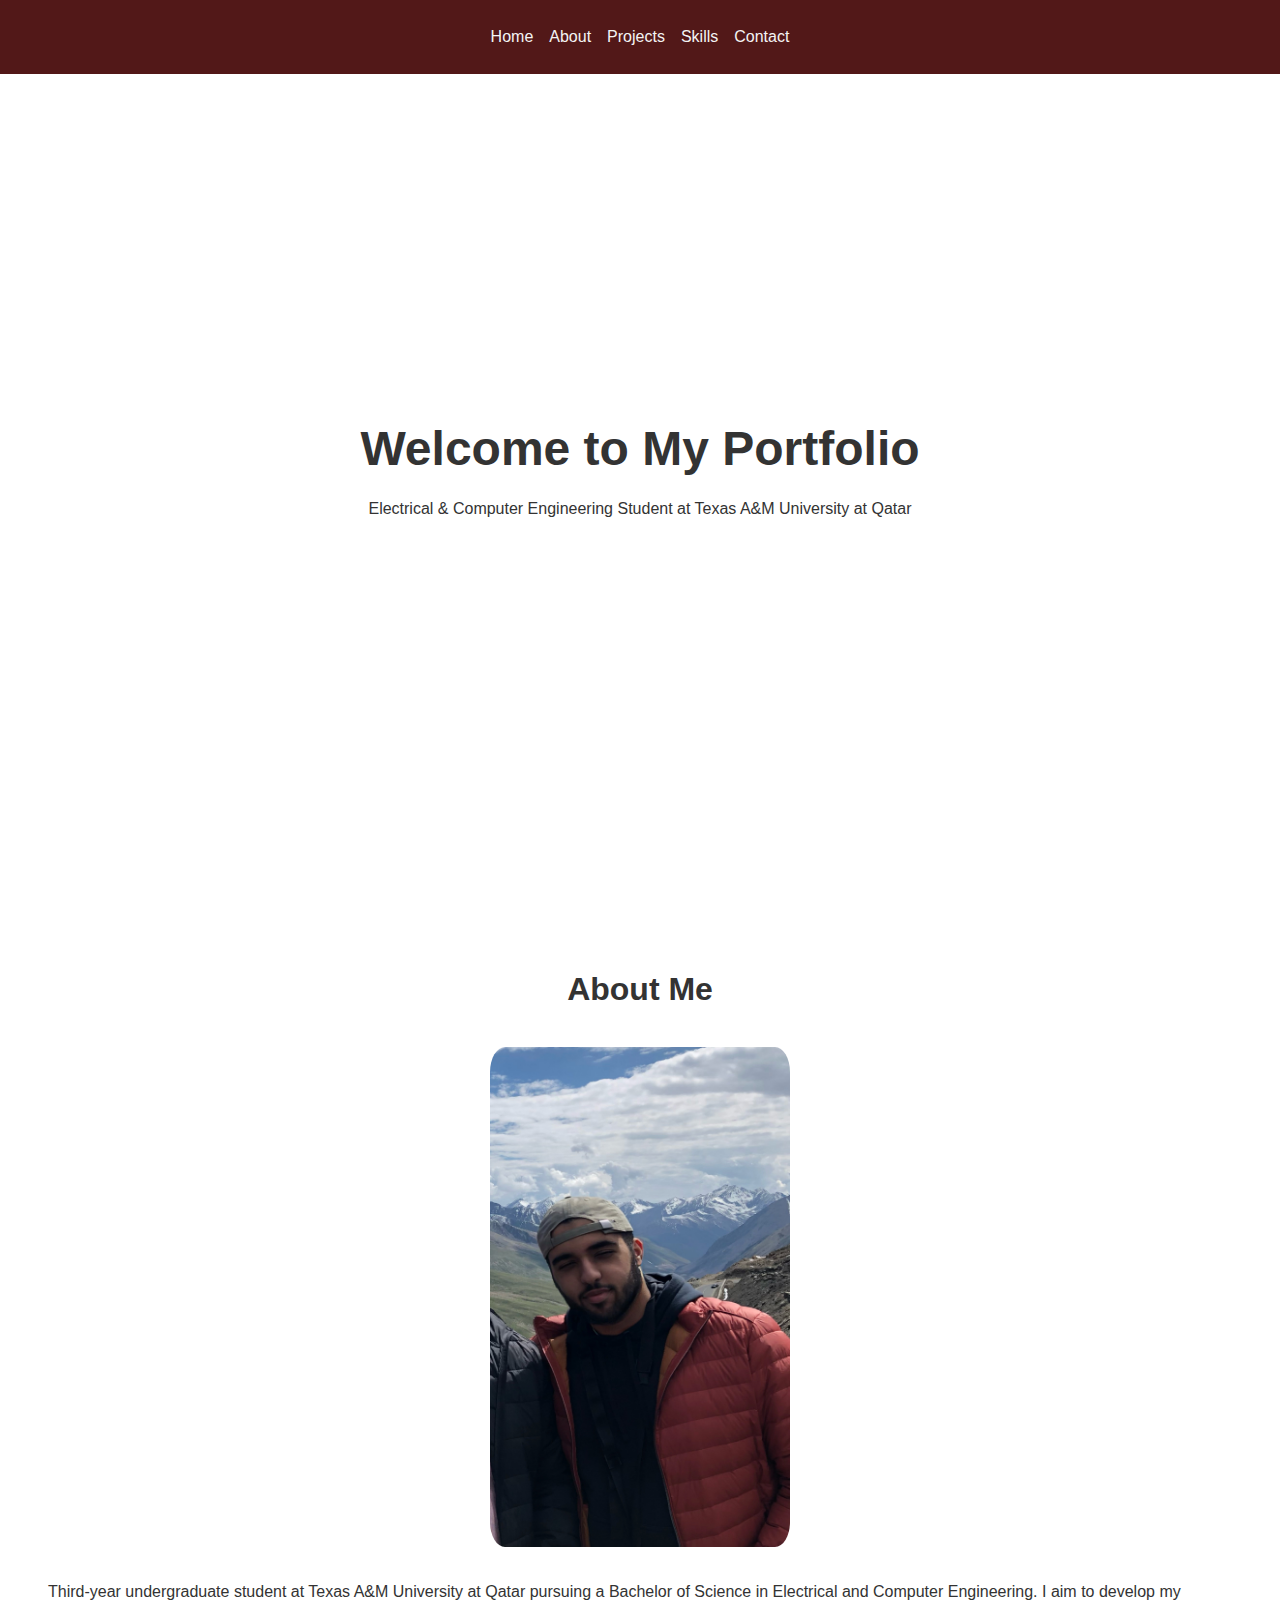
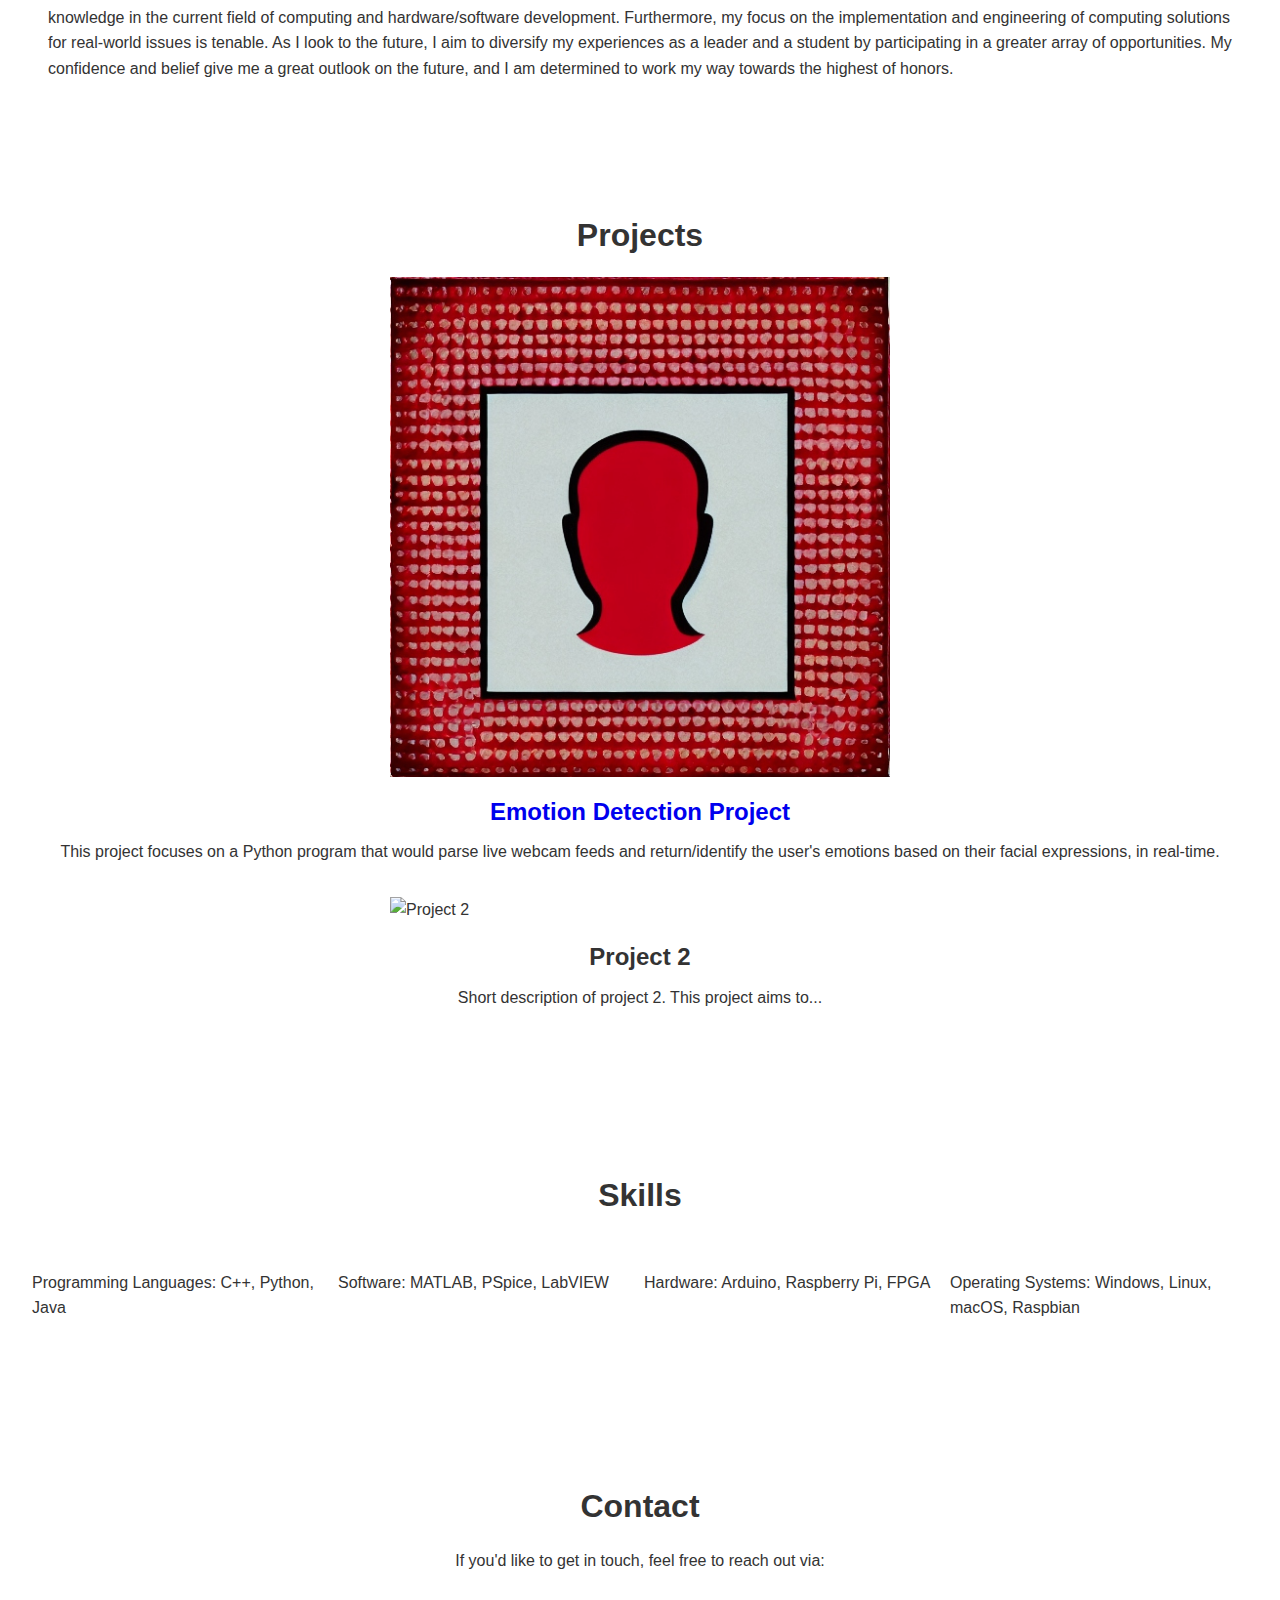
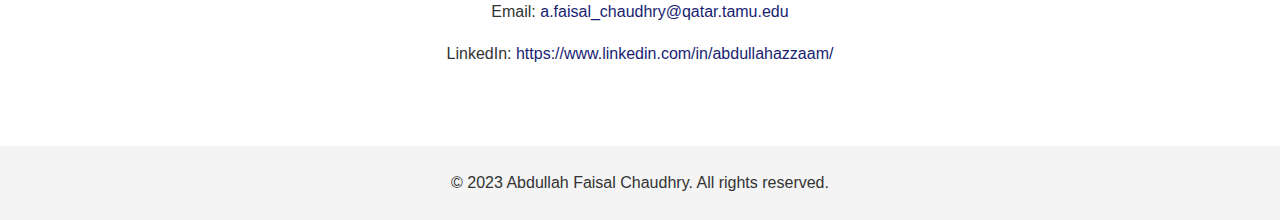
==== index.html @ 2be6756e "Update index.html" ====
<!DOCTYPE html>
<html lang="en">

<head>
    <meta charset="UTF-8">
    <meta name="viewport" content="width=device-width, initial-scale=1.0">
    <title>Personal Portfolio - Electrical & Computer Engineering Student</title>
    <link rel="stylesheet" href="styles.css">
</head>

<body>
    <header>
        <nav>
            <ul>
                <li><a href="#home">Home</a></li>
                <li><a href="#about">About</a></li>
                <li><a href="#projects">Projects</a></li>
                <li><a href="#skills">Skills</a></li>
                <li><a href="#contact">Contact</a></li>
            </ul>
        </nav>
    </header>

    <section id="home">
        <div class="home-text-wrapper">
            <h1>Welcome to My Portfolio</h1>
            <p>Electrical & Computer Engineering Student at Texas A&M University at Qatar</p>
        </div>
    </section>


    <section id="about">
        <h2>About Me</h2>
        <img src="aboutme.jpg" alt="Profile-Pic" class="profile-photo">
        <p>Third-year undergraduate student at Texas A&M University at Qatar pursuing a Bachelor of Science in Electrical and Computer Engineering. I aim to develop my knowledge in the current field of computing and hardware/software development. Furthermore, my focus on the implementation and engineering of computing solutions for real-world issues is tenable. As I look to the future, I aim to diversify my experiences as a leader and a student by participating in a greater array of opportunities. My confidence and belief give me a great outlook on the future, and I am determined to work my way towards the highest of honors.</p>
    </section>

    <section id="projects">
        <h2>Projects</h2>
        <div class="project">
            <img src="emotion_detect.jpg" alt="Project 1">
            <h3><a href="/projects/emotion-detection">Emotion Detection Project</a></h3>
            <p>This project focuses on a Python program that would parse live webcam feeds and return/identify the user's emotions based on their facial expressions, in real-time.</p>
        </div>
        <div class="project">
            <img src="project2.jpg" alt="Project 2">
            <h3>Project 2</h3>
            <p>Short description of project 2. This project aims to...</p>
        </div>
        <!-- Add more projects as needed -->
    </section>

    <section id="skills">
        <h2>Skills</h2>
        <ul>
            <li>Programming Languages: C++, Python, Java</li>
            <li>Software: MATLAB, PSpice, LabVIEW</li>
            <li>Hardware: Arduino, Raspberry Pi, FPGA</li>
            <li>Operating Systems: Windows, Linux, macOS, Raspbian</li>
            <!-- Add more skills as needed -->
        </ul>
    </section>

    <section id="contact">
        <h2>Contact</h2>
        <p>If you'd like to get in touch, feel free to reach out via:</p>
        <p><br></p>
        <ul>
            <li>Email: <a href="mailto:a.faisal_chaudhry@qatar.tamu.edu">a.faisal_chaudhry@qatar.tamu.edu</a></li>
            <li>LinkedIn: <a href="https://www.linkedin.com/in/abdullahazzaam/" target="_blank">https://www.linkedin.com/in/abdullahazzaam/</a></li>
            <!--<li>GitHub: <a href="https://github.com/your-github/" target="_blank">your-github</a></li>-->
        </ul>
    </section>

    <footer>
        <p>&copy; 2023 Abdullah Faisal Chaudhry. All rights reserved.</p>
    </footer>
</body>

</html>
---- styles.css ----
/* General styles */
* {
    margin: 0;
    padding: 0;
    box-sizing: border-box;
}

body {
    font-family: Arial, sans-serif;
    line-height: 1.6;
    color: #333;
}

a {
    text-decoration: none;
}

ul {
    list-style: none;
}

img {
    width: 100%;
    height: auto;
}

/* Header */
header {
    background-color: #521818;
    padding: 1.5rem 0;
    position: fixed;
    top: 0;
    left: 0;
    width: 100%;
    z-index: 1000;
}

nav ul {
    display: flex;
    justify-content: center;
}

nav ul li {
    margin-right: 1rem;
}

nav ul li:last-child {
    margin-right: 0;
}

nav ul li a:hover {
    color: #555;
    transition: color 0.3s;
}

nav ul li a {
    color: #f4f4f4;
}

/* Sections */
section {
    padding: 4rem 0;
}

section h2 {
    font-size: 2rem;
    margin-bottom: 1rem;
    text-align: center;
}

/* Home */
#home {
    min-height: 100vh;
    display: flex;
    flex-direction: column;
    justify-content: center;
    align-items: center;
    text-align: center;
    padding-top: 6rem;
    background-image: url('home_bground.jpg');
    background-size: cover;
    background-position: center;
    background-repeat: no-repeat;
}

#home h1 {
    font-size: 3rem;
    margin-bottom: 0.5rem;
}

.home-text-wrapper {
    background-color: rgba(255, 255, 255, 0.9); /* White background with 80% opacity */
    display: inline-block;
    padding: 5rem; /* Adjust the padding as needed */
    border-radius: 5px; /* Rounded corners */
}

/* About */
#about .profile-photo {
    max-width: 300px;
    height: 500px;
    margin: 2rem auto;
    display: block;
    border-radius: 5%;
}

#about {
  text-align: left;
  padding-left: 3rem;
  padding-right: 3rem;
}

/* Projects */
.project {
    display: flex;
    flex-direction: column;
    align-items: center;
    margin-bottom: 2rem;
}

.project img {
    max-width: 500px;
    margin-bottom: 1rem;
}

.project h3 {
    font-size: 1.5rem;
    margin-bottom: 0.5rem;
}

/* Skills */
#skills ul {
    display: grid;
    grid-template-columns: repeat(auto-fit, minmax(200px, 1fr));
    grid-gap: 0.5rem;
    padding: 2rem;
}

/* Contact */
#contact ul {
    display: flex;
    flex-direction: column;
    align-items: center;
}

#contact li {
    margin-bottom: 1rem;
}

#contact a {
    text-decoration: none;
    color: #191e73;
}

#contact p {
    text-align: center;
}

/* Footer */
footer {
    background-color: #f4f4f4;
    padding: 1.5rem 0;
    text-align: center;
}
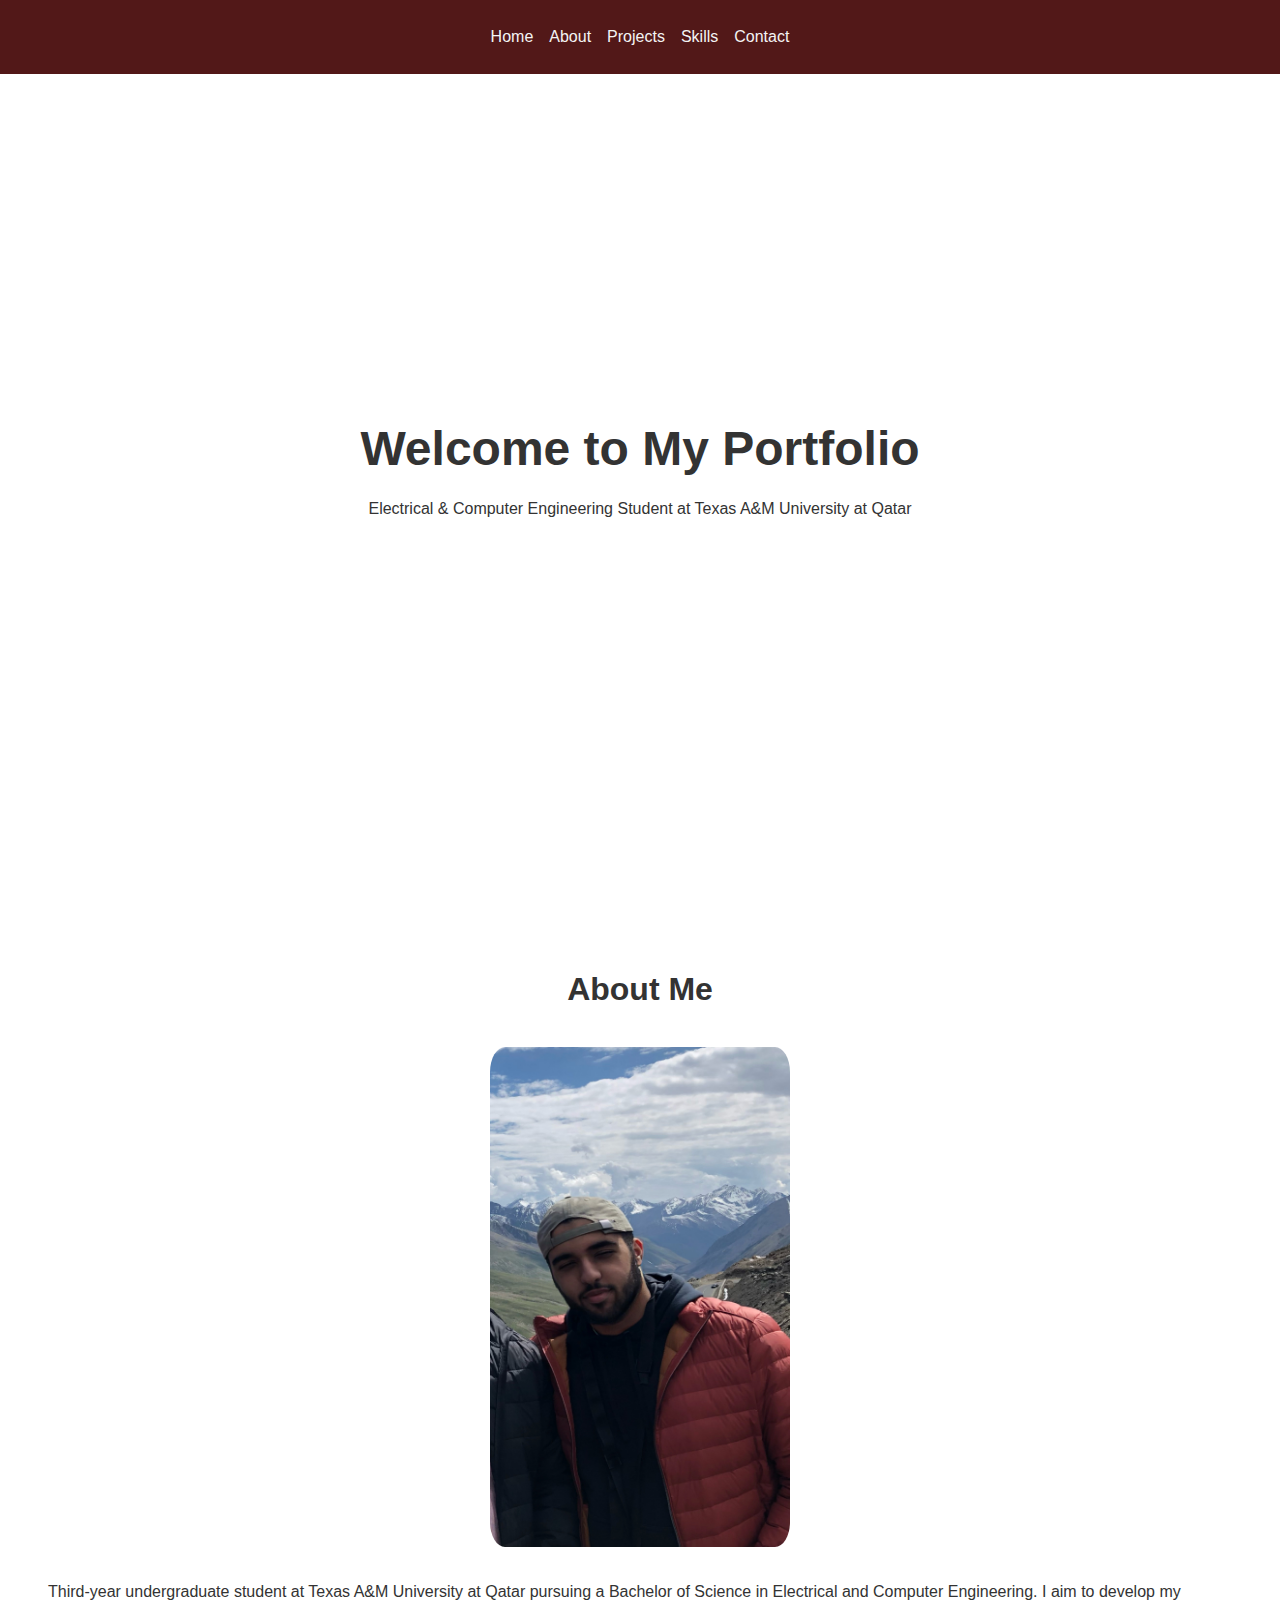
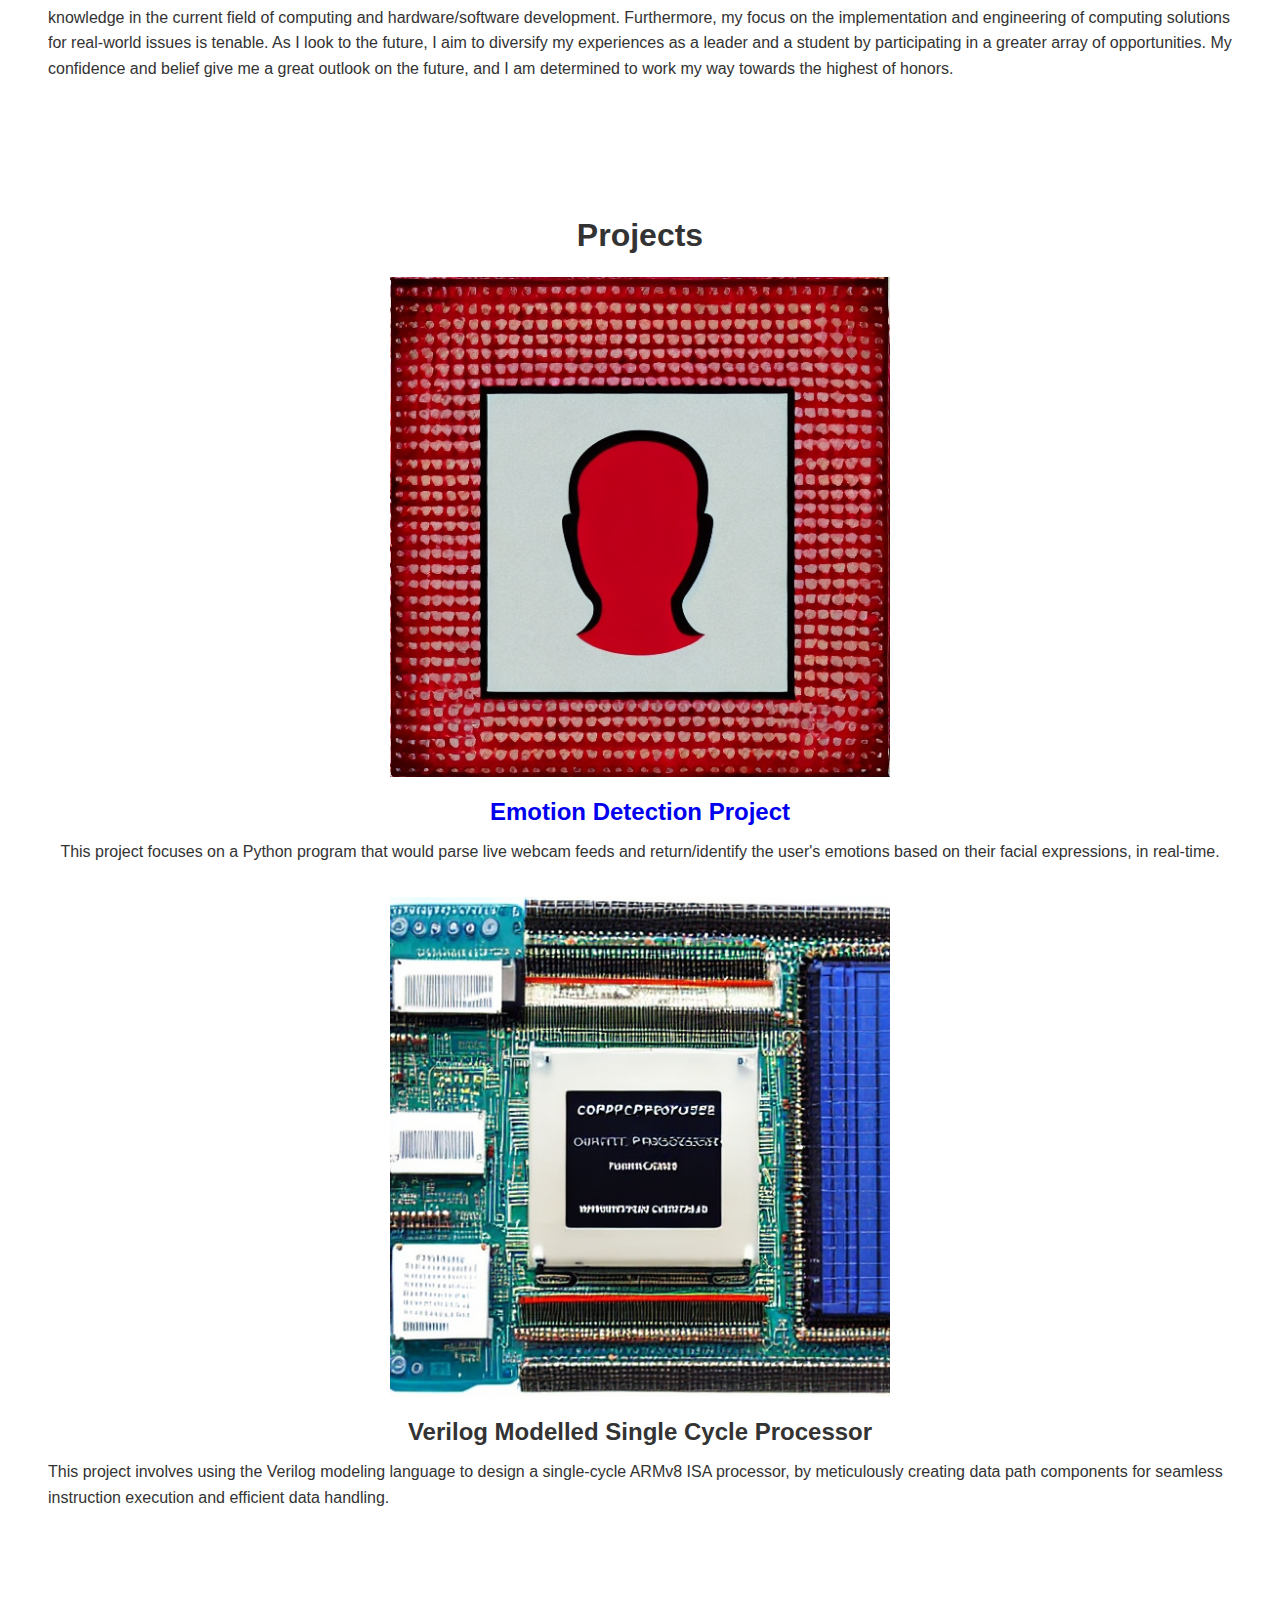
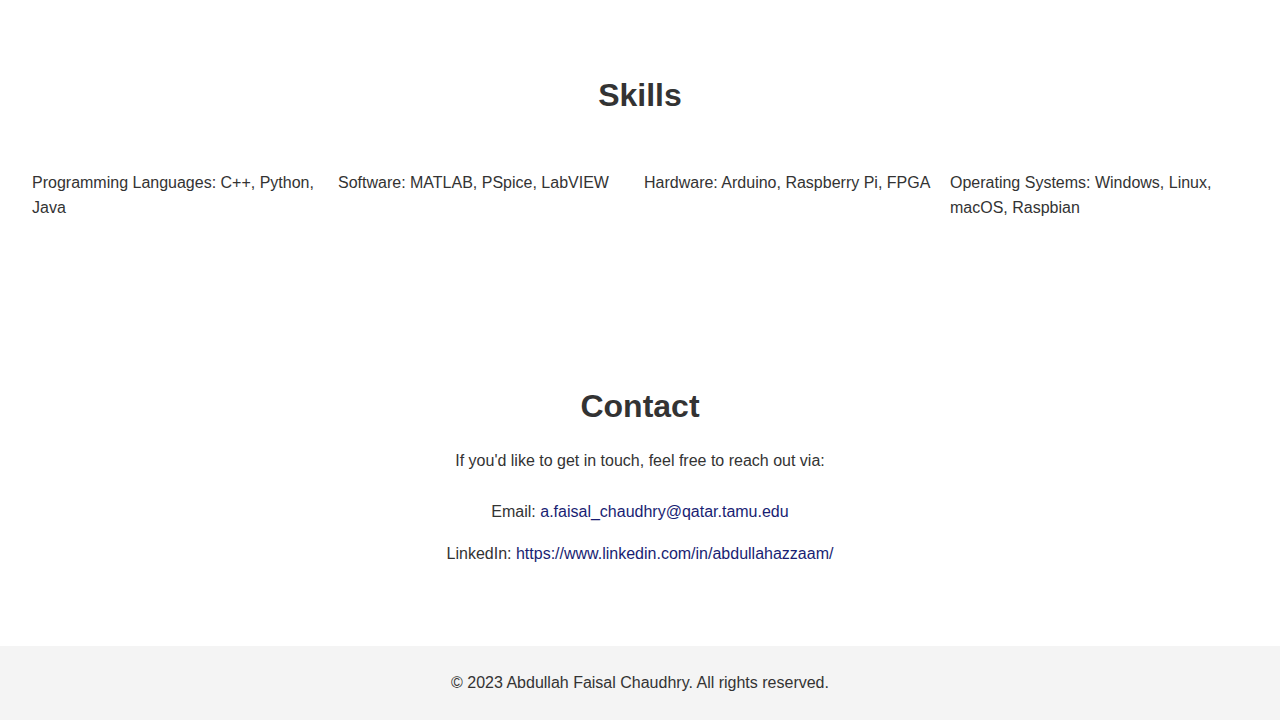
==== commit 92bc7c6f: "new proj" ====
--- a/index.html
+++ b/index.html
@@ -43,9 +43,9 @@
             <p>This project focuses on a Python program that would parse live webcam feeds and return/identify the user's emotions based on their facial expressions, in real-time.</p>
         </div>
         <div class="project">
-            <img src="project2.jpg" alt="Project 2">
-            <h3>Project 2</h3>
-            <p>Short description of project 2. This project aims to...</p>
+            <img src="single-cycle.jpg" alt="Project 2">
+            <h3>Verilog Modelled Single Cycle Processor</h3>
+            <p>This project involves using the Verilog modeling language to design a single-cycle ARMv8 ISA processor, by meticulously creating data path components for seamless instruction execution and efficient data handling.</p>
         </div>
         <!-- Add more projects as needed -->
     </section>
--- a/styles.css
+++ b/styles.css
@@ -128,6 +128,11 @@
     margin-bottom: 0.5rem;
 }
 
+.project p {
+    padding-left: 3rem;
+    padding-right: 3rem;
+}
+
 /* Skills */
 #skills ul {
     display: grid;
@@ -145,6 +150,8 @@
 
 #contact li {
     margin-bottom: 1rem;
+    padding-left: 3rem;
+    padding-right: 3rem;
 }
 
 #contact a {
@@ -154,6 +161,8 @@
 
 #contact p {
     text-align: center;
+    padding-left: 3rem;
+    padding-right: 3rem;
 }
 
 /* Footer */
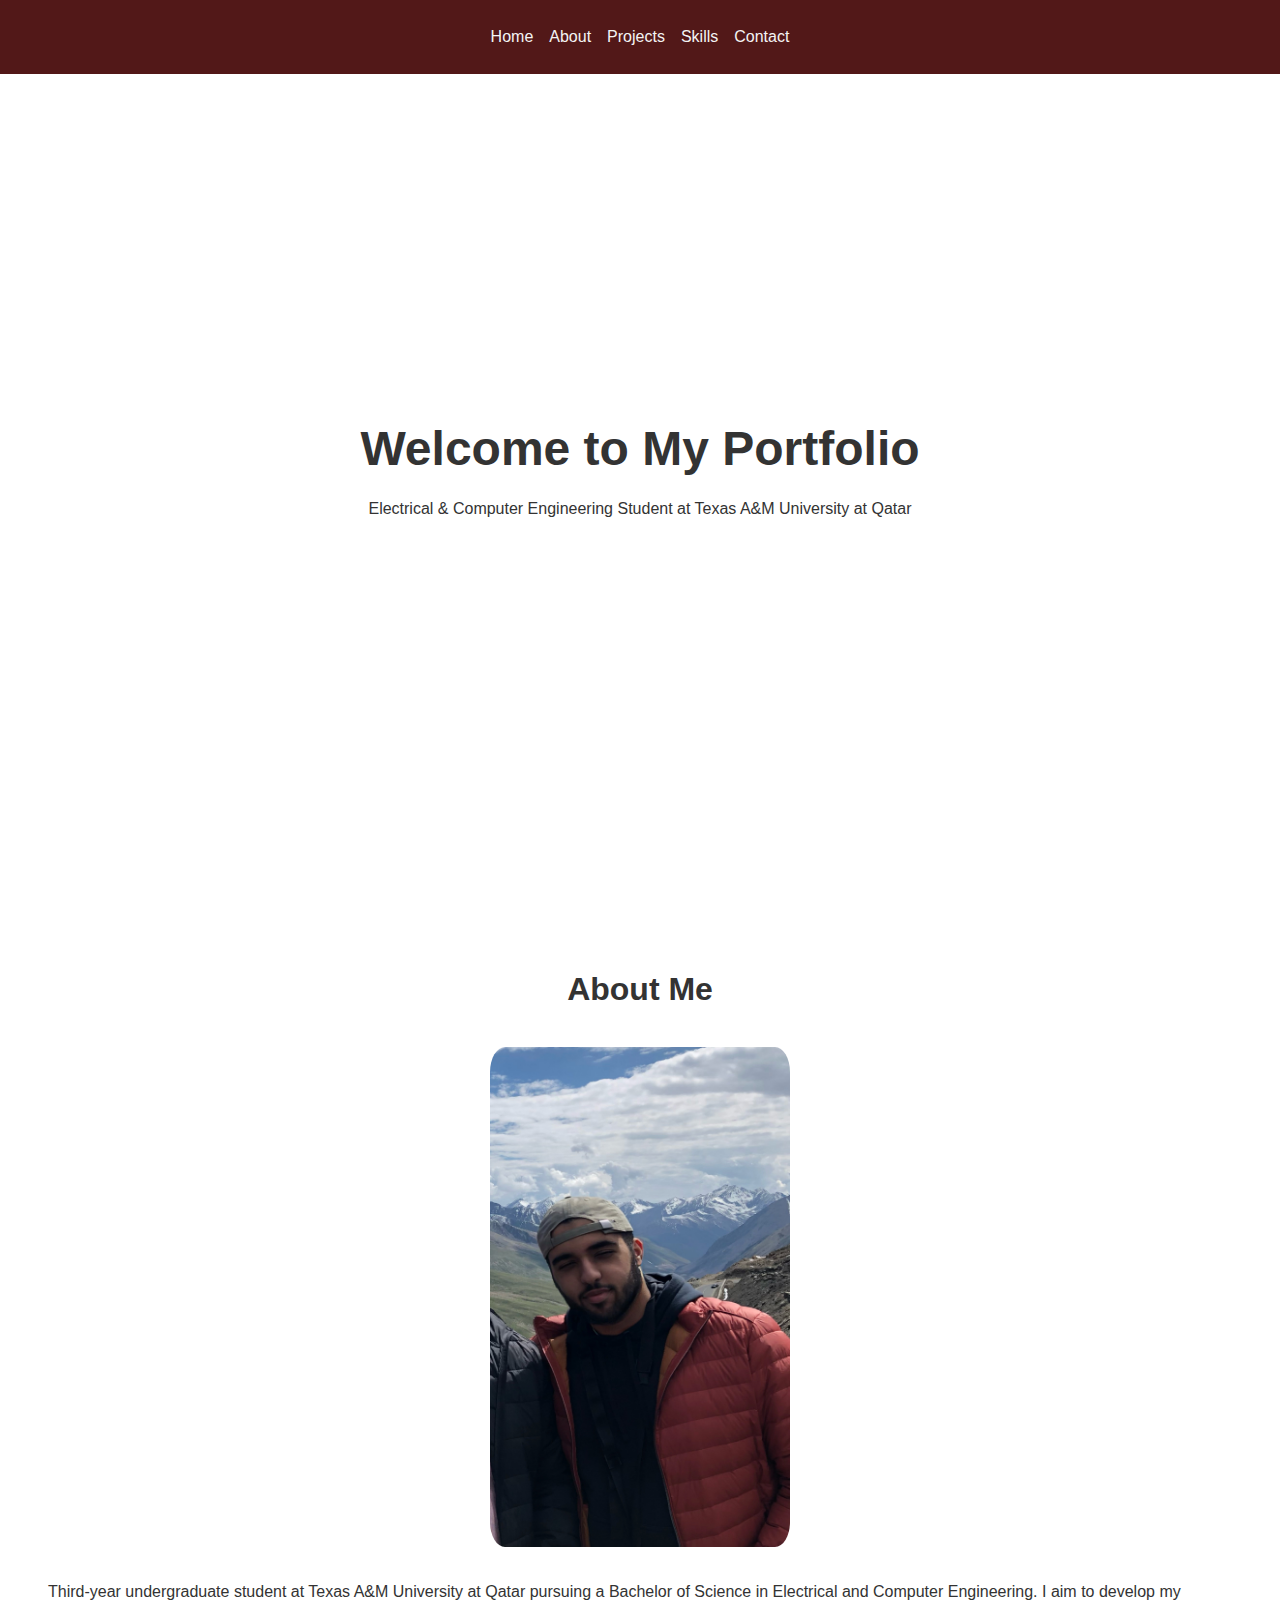
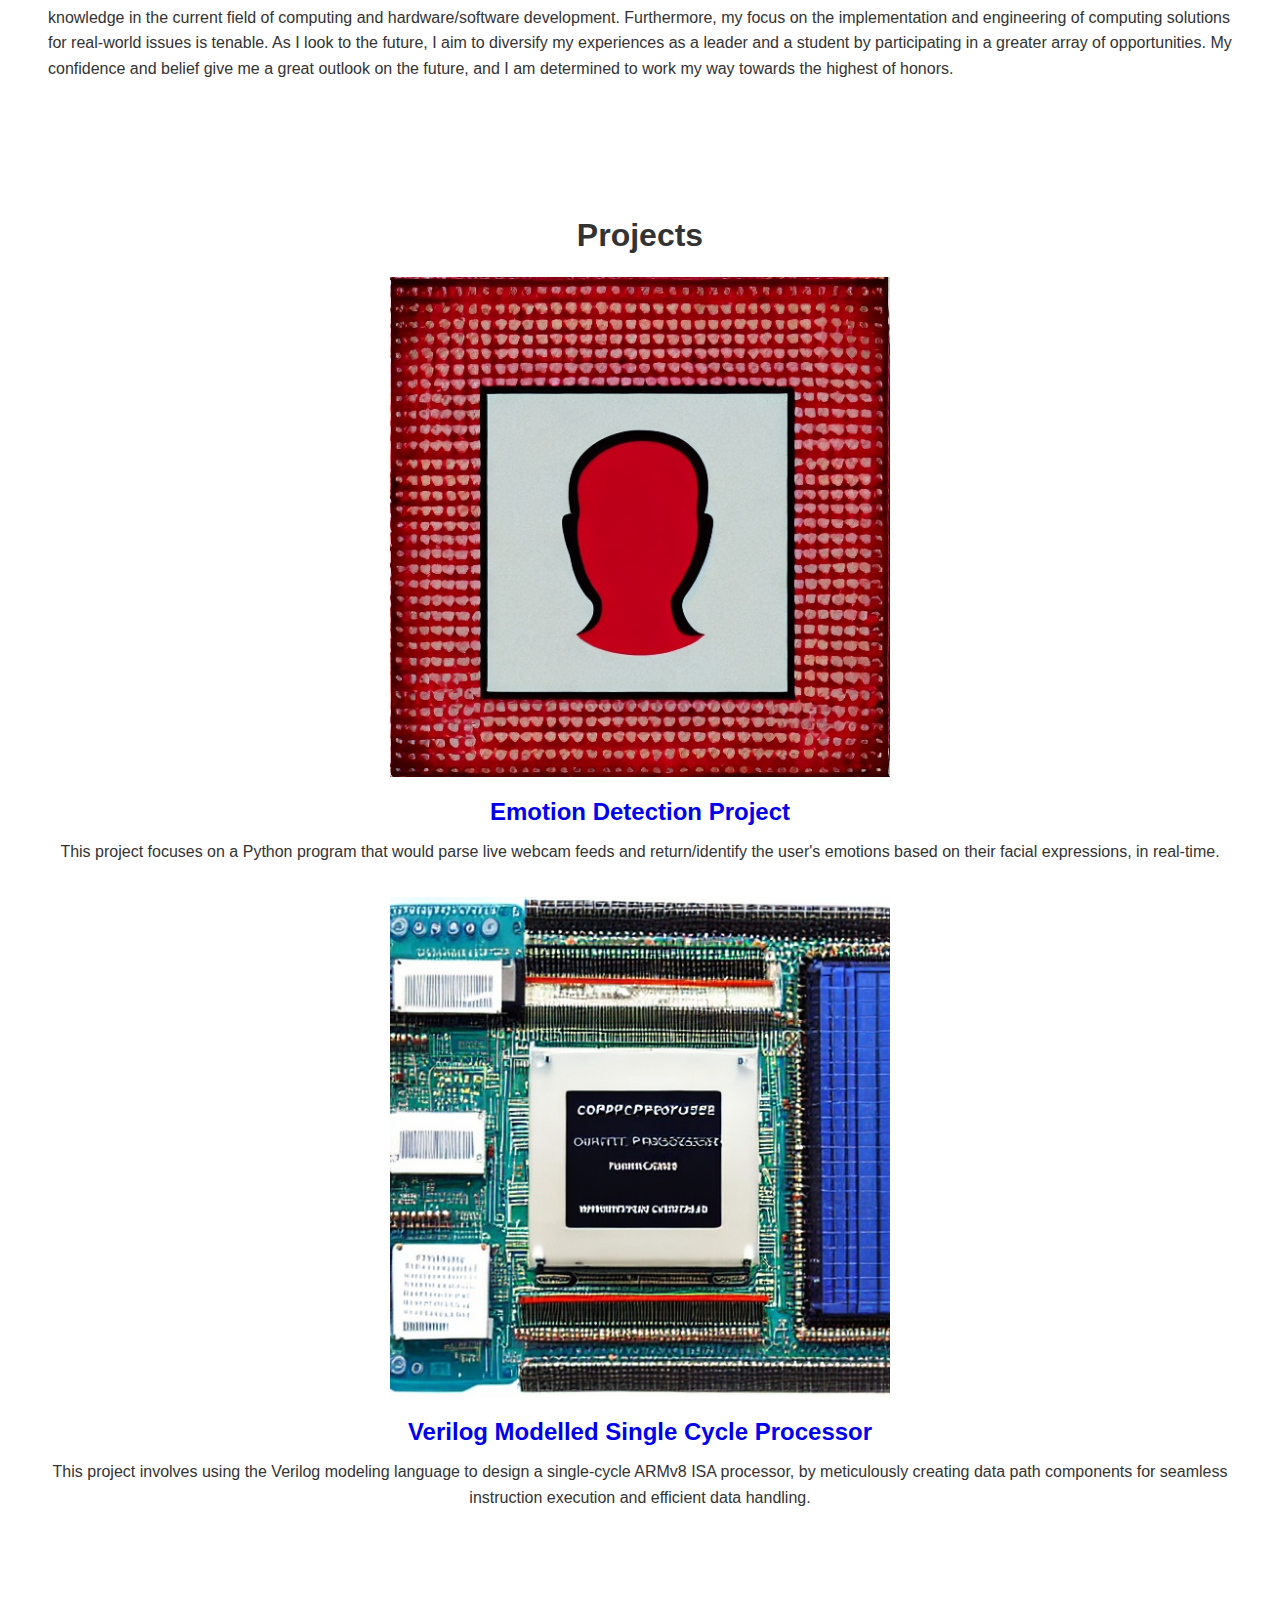
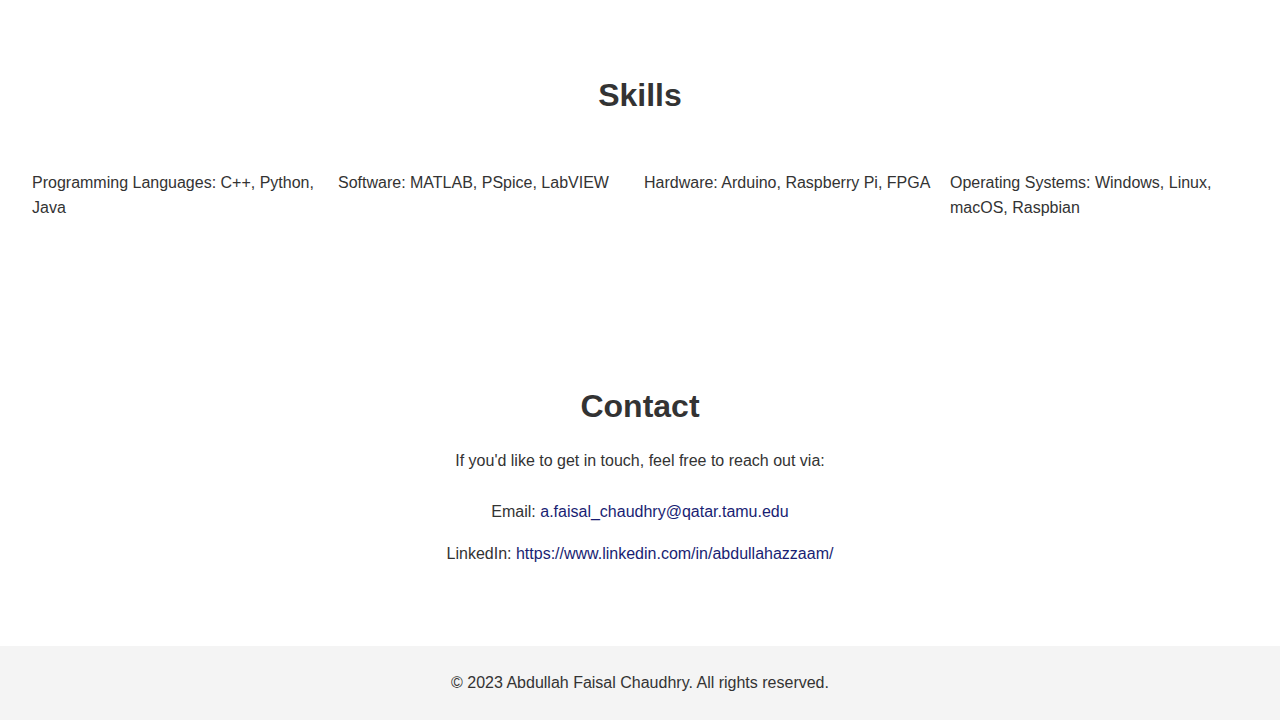
==== commit c07f33c3: "Added verilog-processor page link in index" ====
--- a/index.html
+++ b/index.html
@@ -44,7 +44,7 @@
         </div>
         <div class="project">
             <img src="single-cycle.jpg" alt="Project 2">
-            <h3>Verilog Modelled Single Cycle Processor</h3>
+            <h3><a href="/projects/verilog-processor">Verilog Modelled Single Cycle Processor</a></h3>
             <p>This project involves using the Verilog modeling language to design a single-cycle ARMv8 ISA processor, by meticulously creating data path components for seamless instruction execution and efficient data handling.</p>
         </div>
         <!-- Add more projects as needed -->
--- a/styles.css
+++ b/styles.css
@@ -126,11 +126,13 @@
 .project h3 {
     font-size: 1.5rem;
     margin-bottom: 0.5rem;
+    text-align: center;
 }
 
 .project p {
     padding-left: 3rem;
     padding-right: 3rem;
+    text-align: center;
 }
 
 /* Skills */
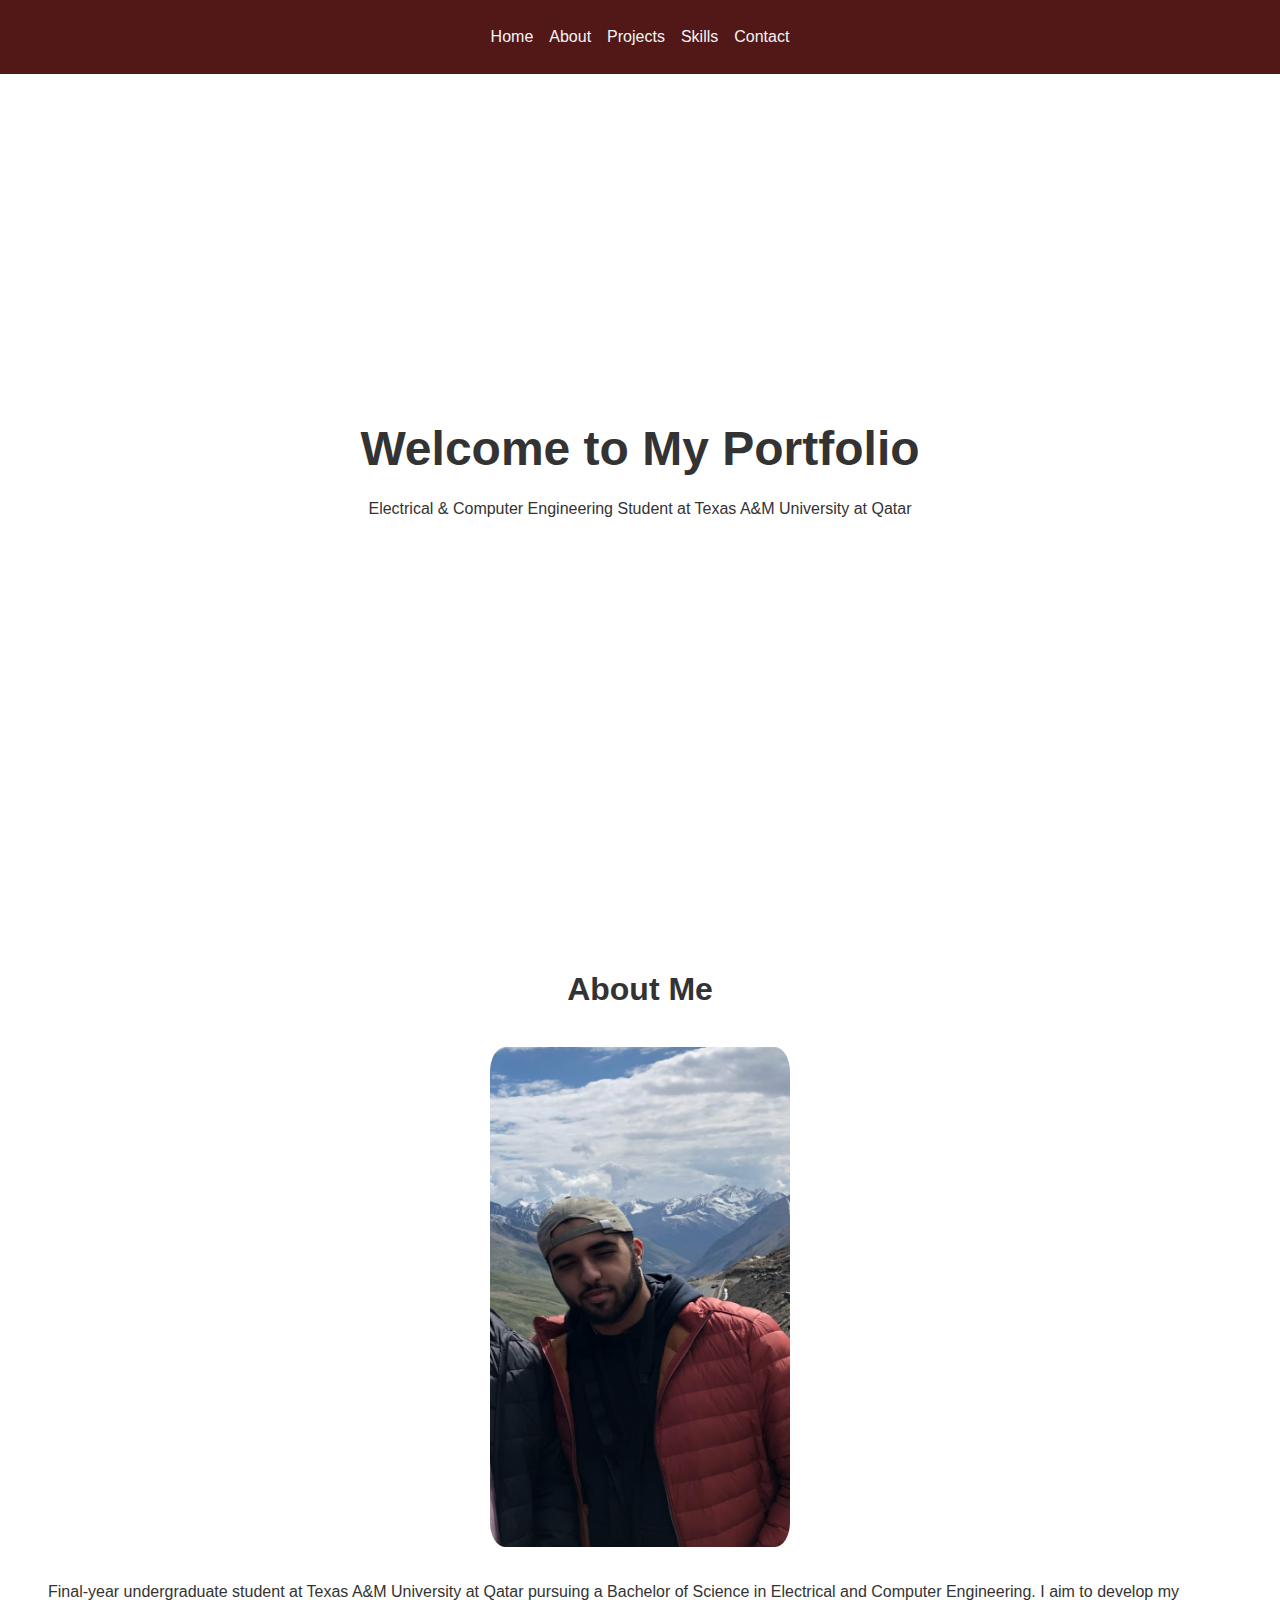
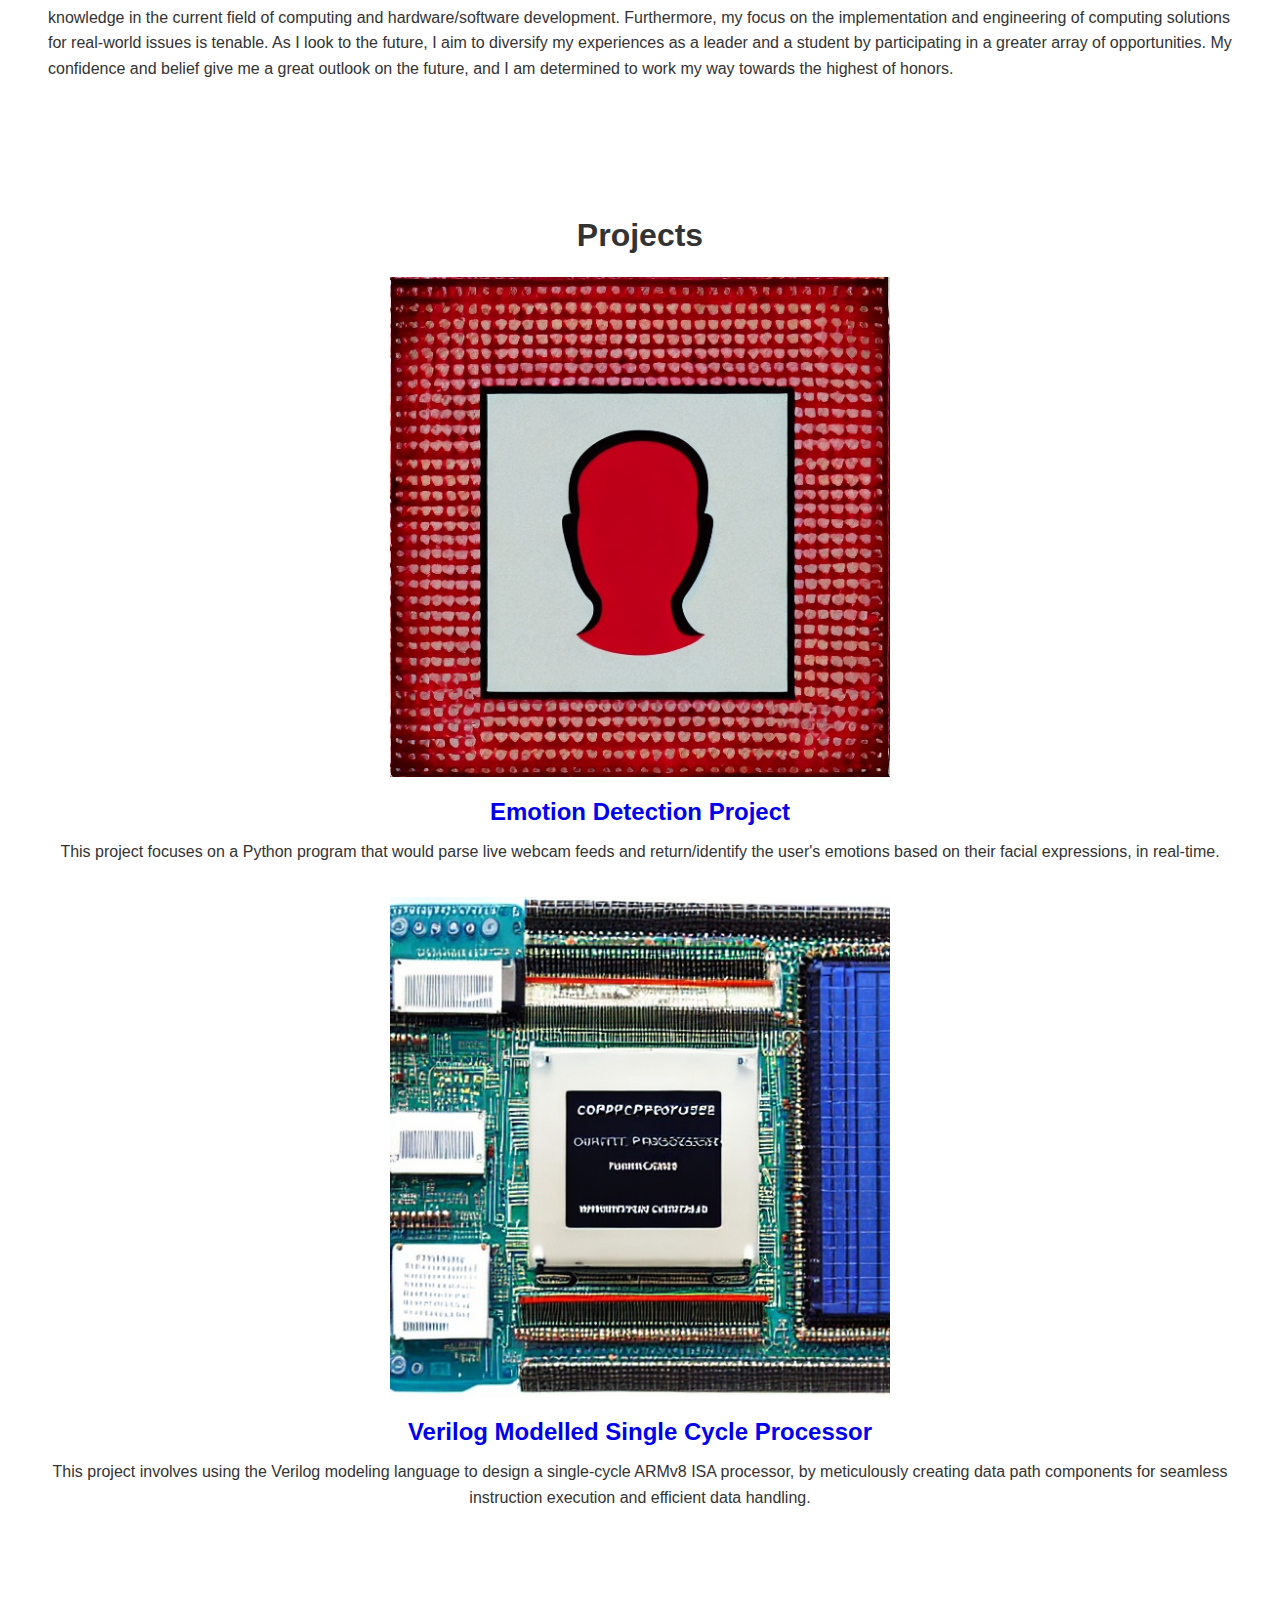
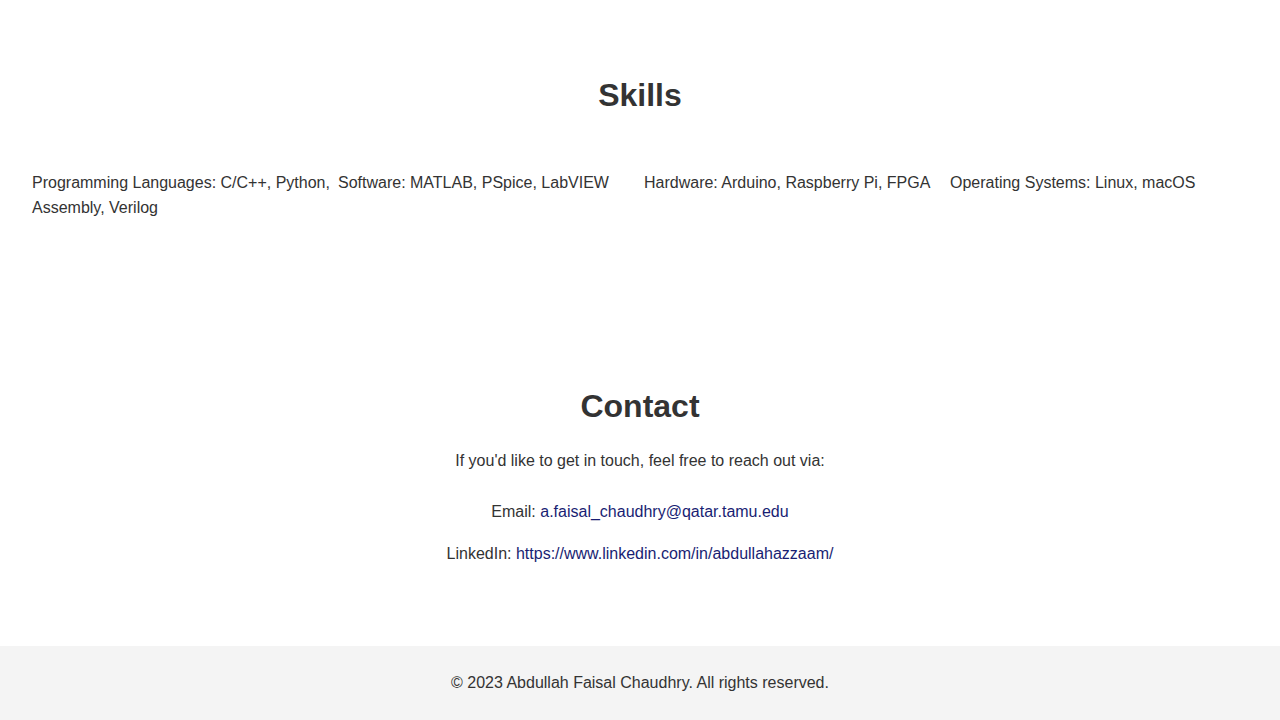
==== commit 69d89afd: "index" ====
--- a/index.html
+++ b/index.html
@@ -32,7 +32,7 @@
     <section id="about">
         <h2>About Me</h2>
         <img src="aboutme.jpg" alt="Profile-Pic" class="profile-photo">
-        <p>Third-year undergraduate student at Texas A&M University at Qatar pursuing a Bachelor of Science in Electrical and Computer Engineering. I aim to develop my knowledge in the current field of computing and hardware/software development. Furthermore, my focus on the implementation and engineering of computing solutions for real-world issues is tenable. As I look to the future, I aim to diversify my experiences as a leader and a student by participating in a greater array of opportunities. My confidence and belief give me a great outlook on the future, and I am determined to work my way towards the highest of honors.</p>
+        <p>Final-year undergraduate student at Texas A&M University at Qatar pursuing a Bachelor of Science in Electrical and Computer Engineering. I aim to develop my knowledge in the current field of computing and hardware/software development. Furthermore, my focus on the implementation and engineering of computing solutions for real-world issues is tenable. As I look to the future, I aim to diversify my experiences as a leader and a student by participating in a greater array of opportunities. My confidence and belief give me a great outlook on the future, and I am determined to work my way towards the highest of honors.</p>
     </section>
 
     <section id="projects">
@@ -53,10 +53,10 @@
     <section id="skills">
         <h2>Skills</h2>
         <ul>
-            <li>Programming Languages: C++, Python, Java</li>
+            <li>Programming Languages: C/C++, Python, Assembly, Verilog</li>
             <li>Software: MATLAB, PSpice, LabVIEW</li>
             <li>Hardware: Arduino, Raspberry Pi, FPGA</li>
-            <li>Operating Systems: Windows, Linux, macOS, Raspbian</li>
+            <li>Operating Systems: Linux, macOS</li>
             <!-- Add more skills as needed -->
         </ul>
     </section>
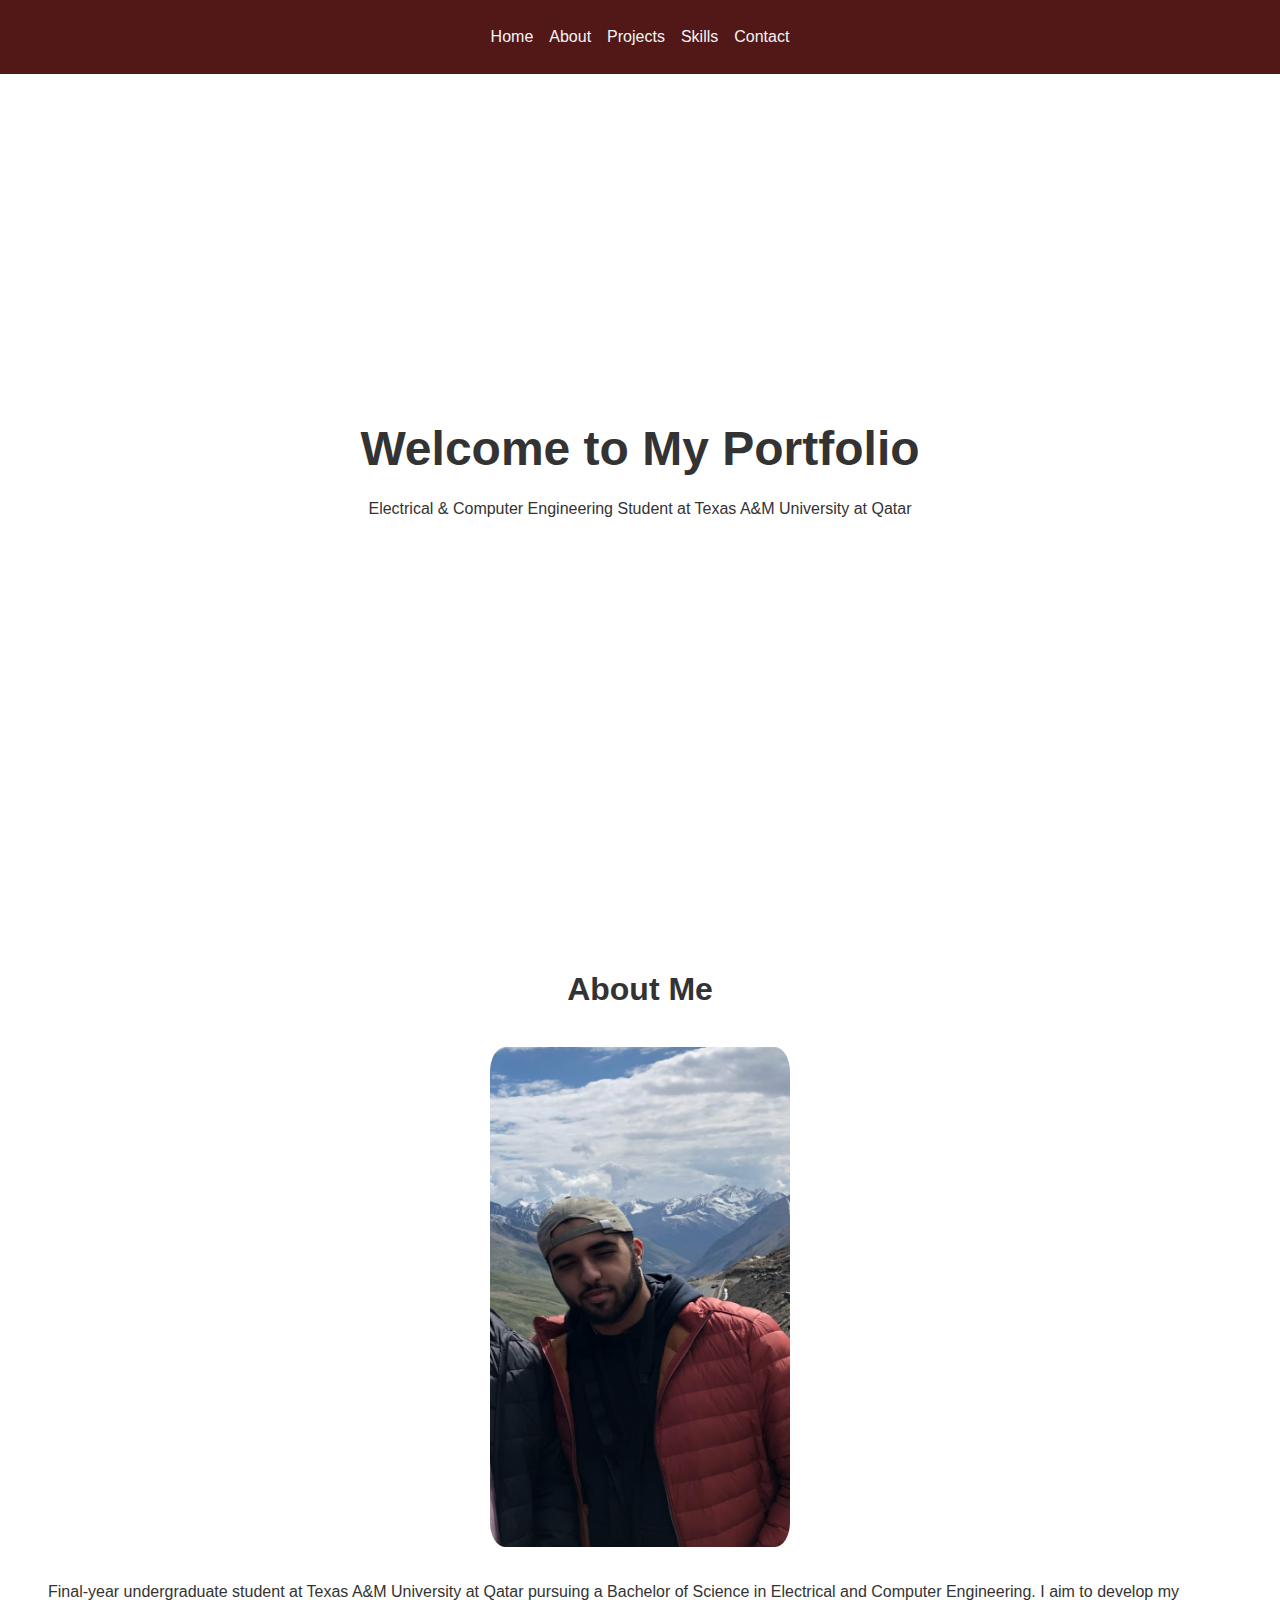
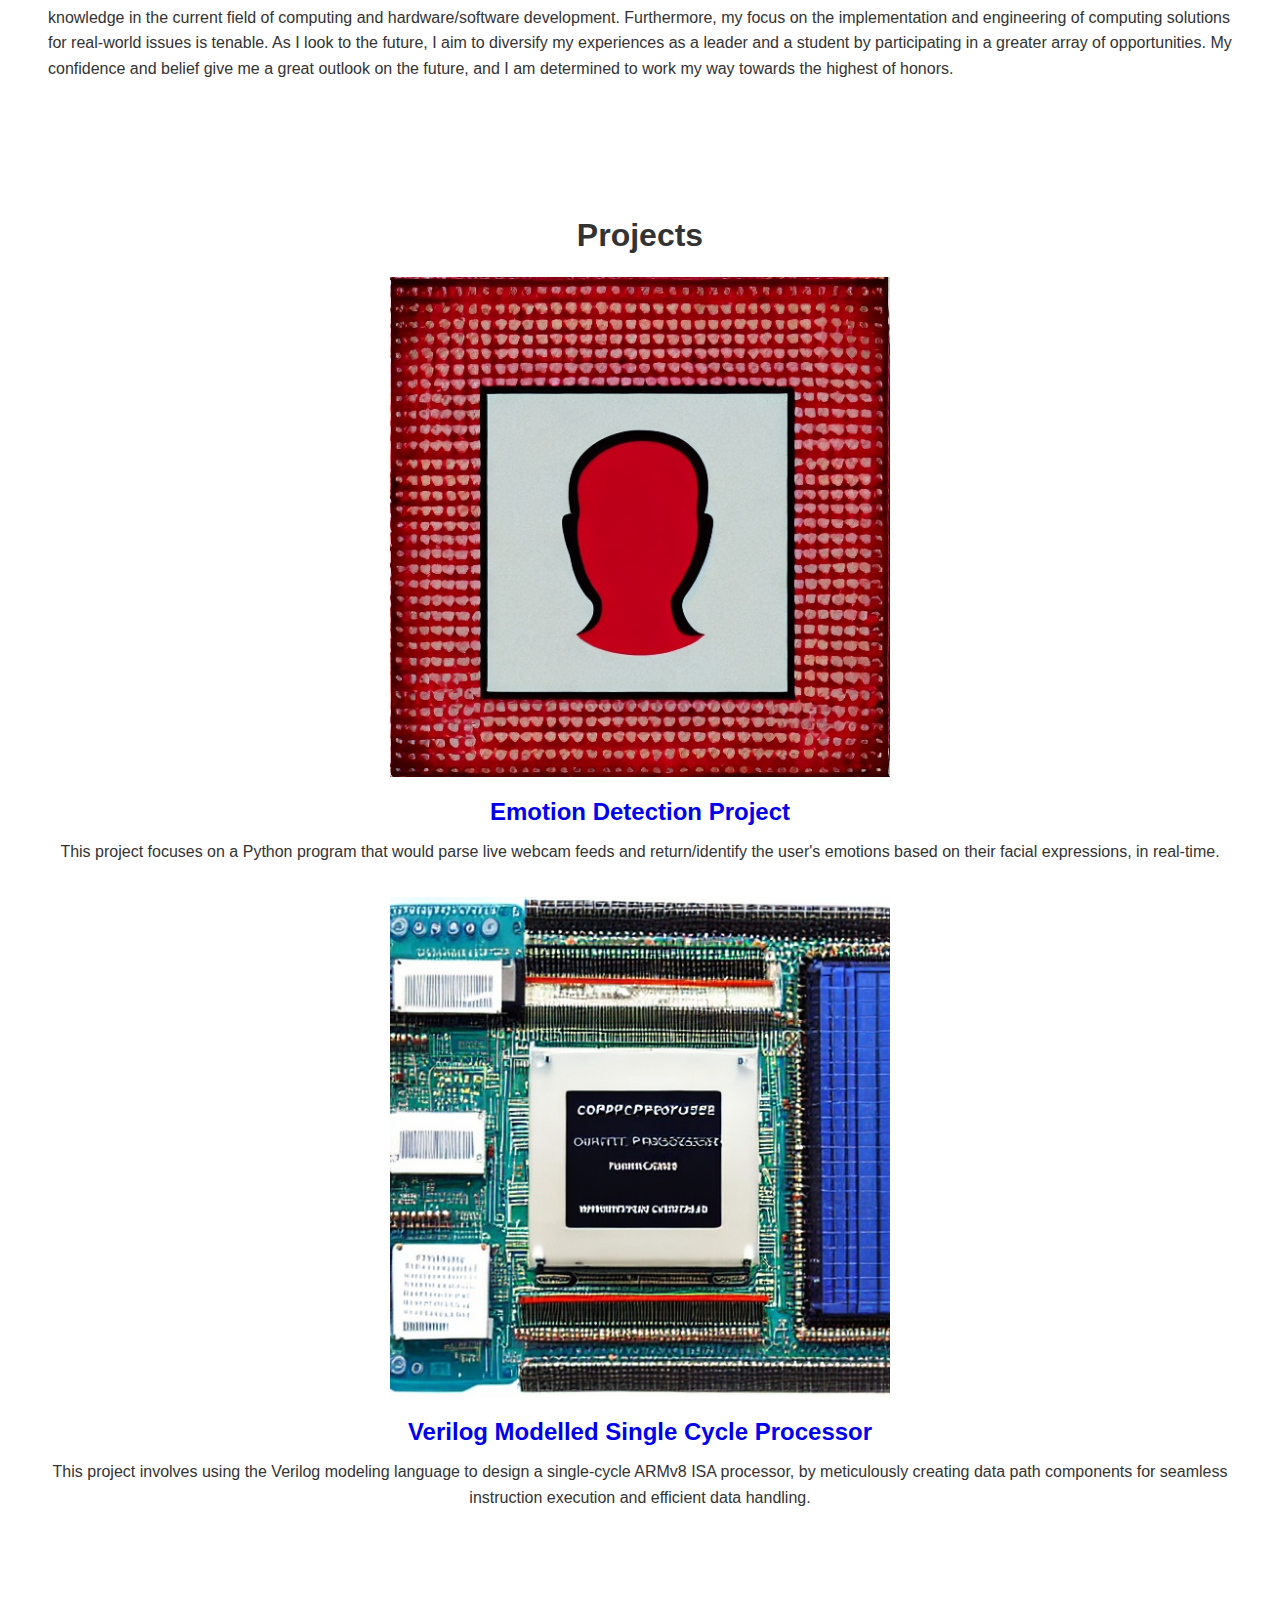
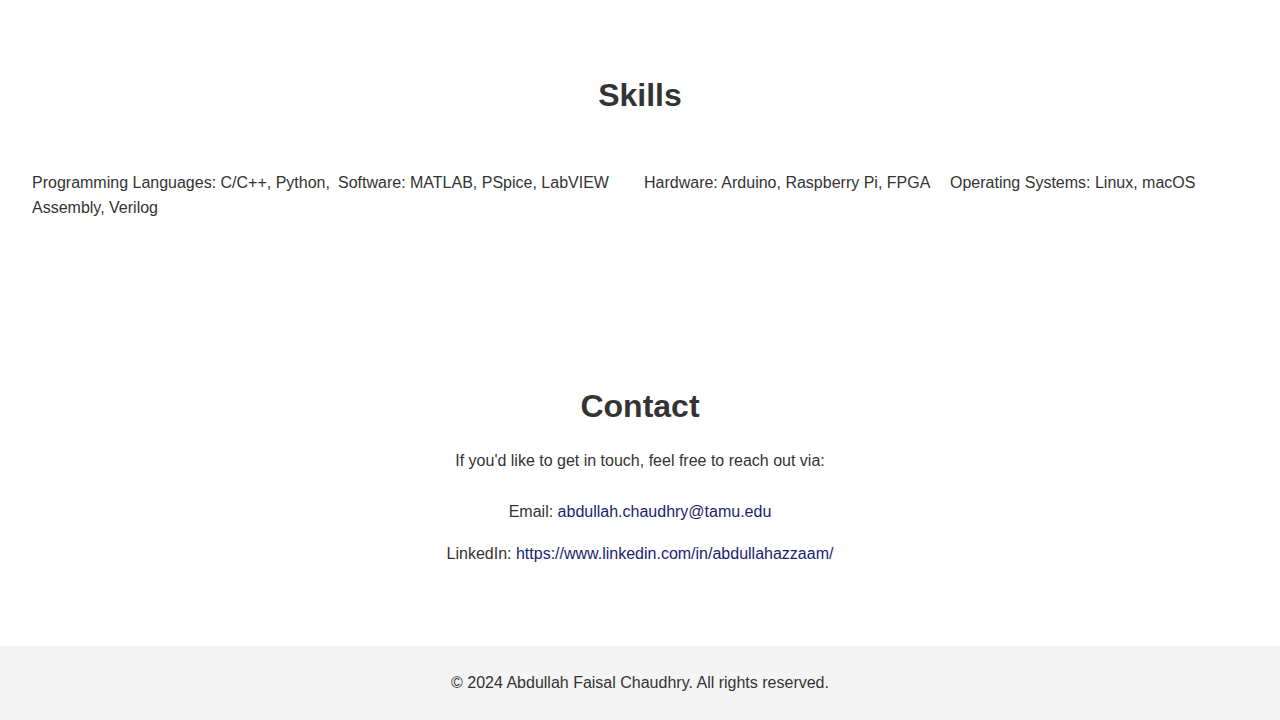
==== commit 76f7feda: "Update index.html" ====
--- a/index.html
+++ b/index.html
@@ -66,14 +66,14 @@
         <p>If you'd like to get in touch, feel free to reach out via:</p>
         <p><br></p>
         <ul>
-            <li>Email: <a href="mailto:a.faisal_chaudhry@qatar.tamu.edu">a.faisal_chaudhry@qatar.tamu.edu</a></li>
+            <li>Email: <a href="mailto:abdullah.chaudhry@tamu.edu">abdullah.chaudhry@tamu.edu</a></li>
             <li>LinkedIn: <a href="https://www.linkedin.com/in/abdullahazzaam/" target="_blank">https://www.linkedin.com/in/abdullahazzaam/</a></li>
             <!--<li>GitHub: <a href="https://github.com/your-github/" target="_blank">your-github</a></li>-->
         </ul>
     </section>
 
     <footer>
-        <p>&copy; 2023 Abdullah Faisal Chaudhry. All rights reserved.</p>
+        <p>&copy; 2024 Abdullah Faisal Chaudhry. All rights reserved.</p>
     </footer>
 </body>
 
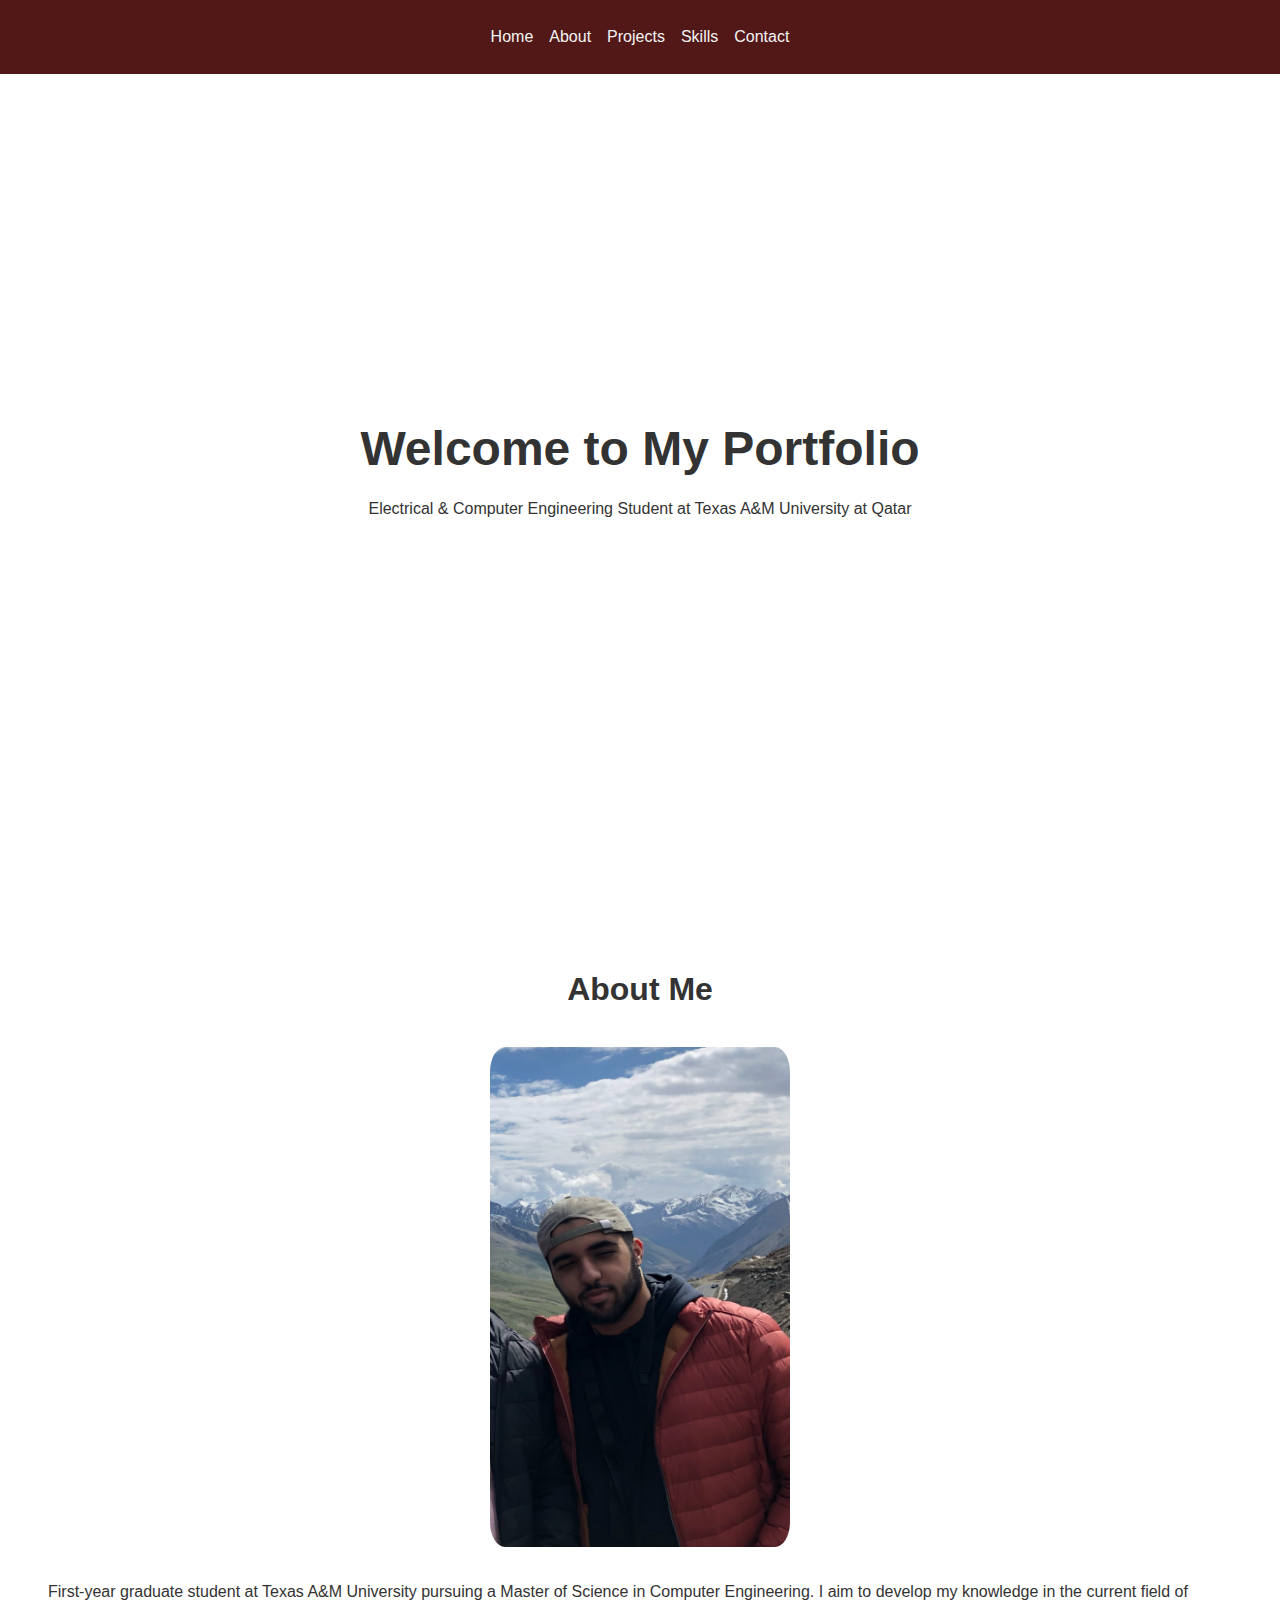
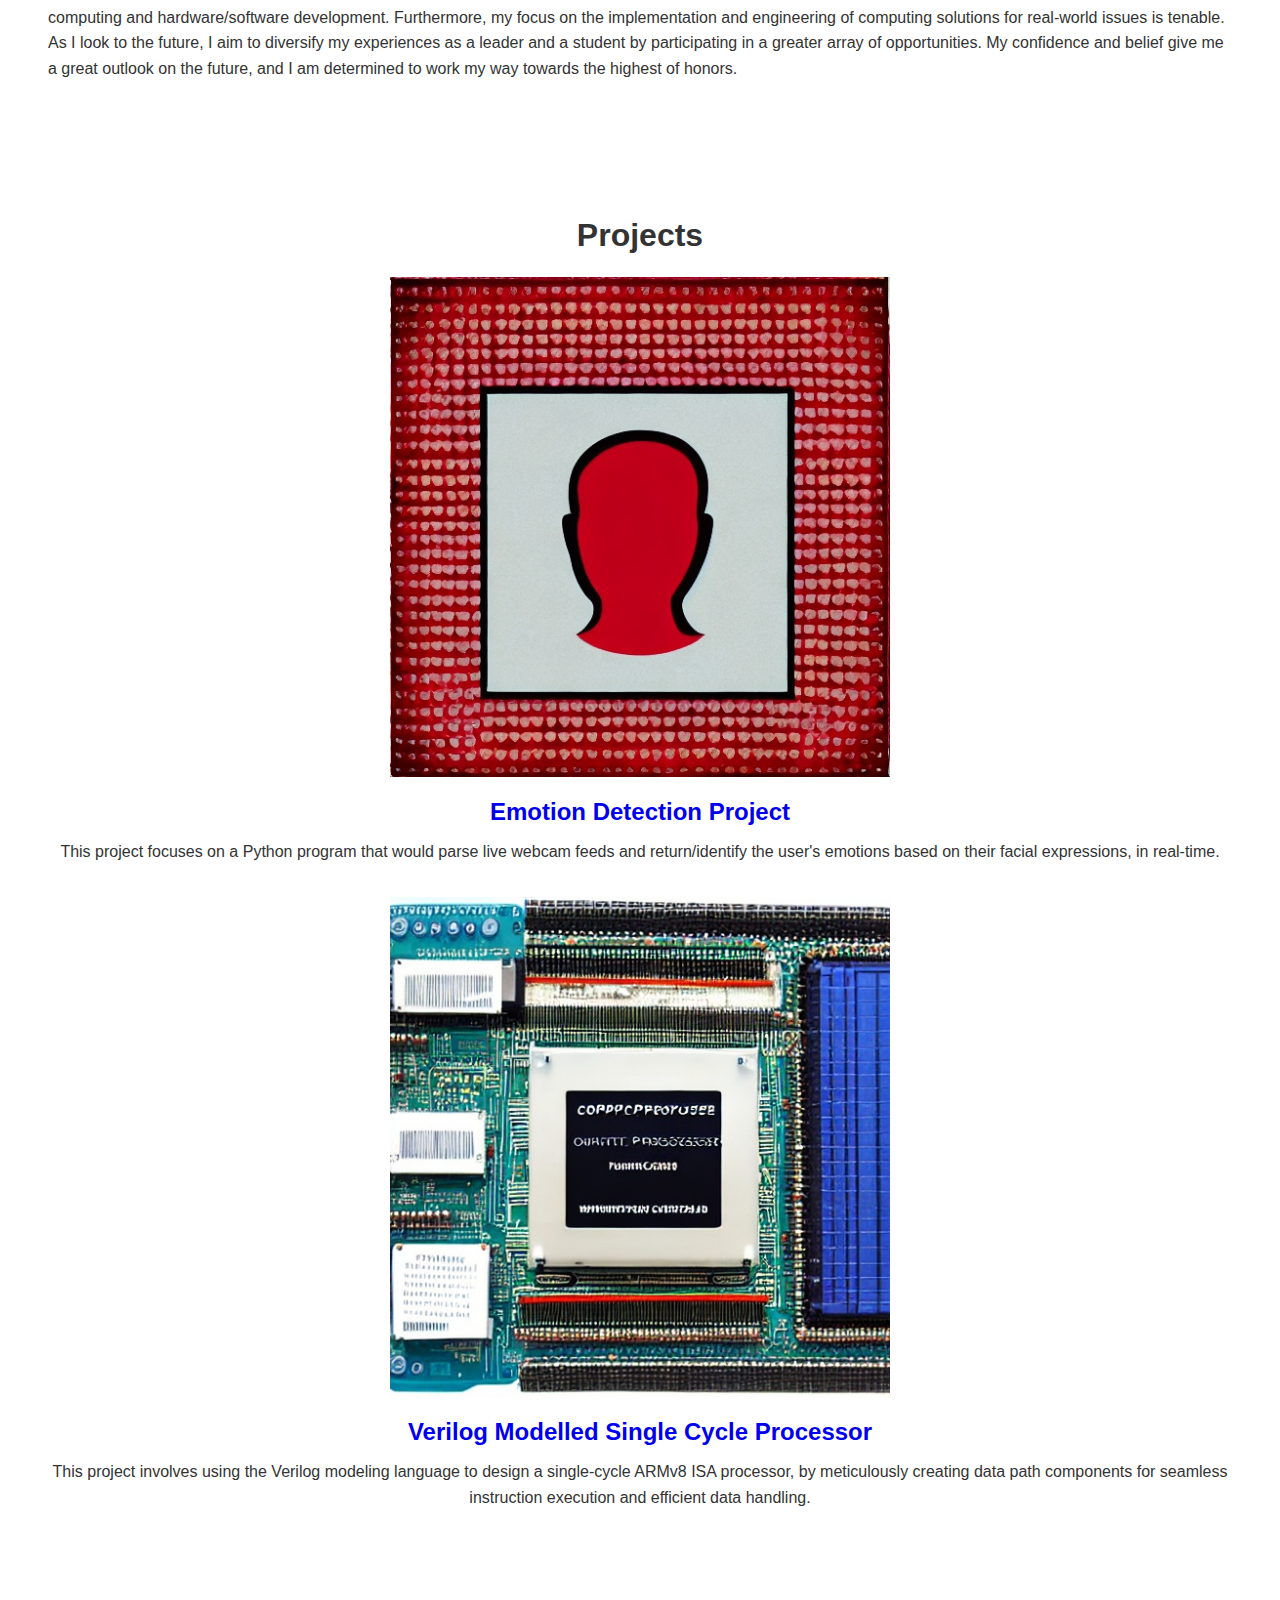
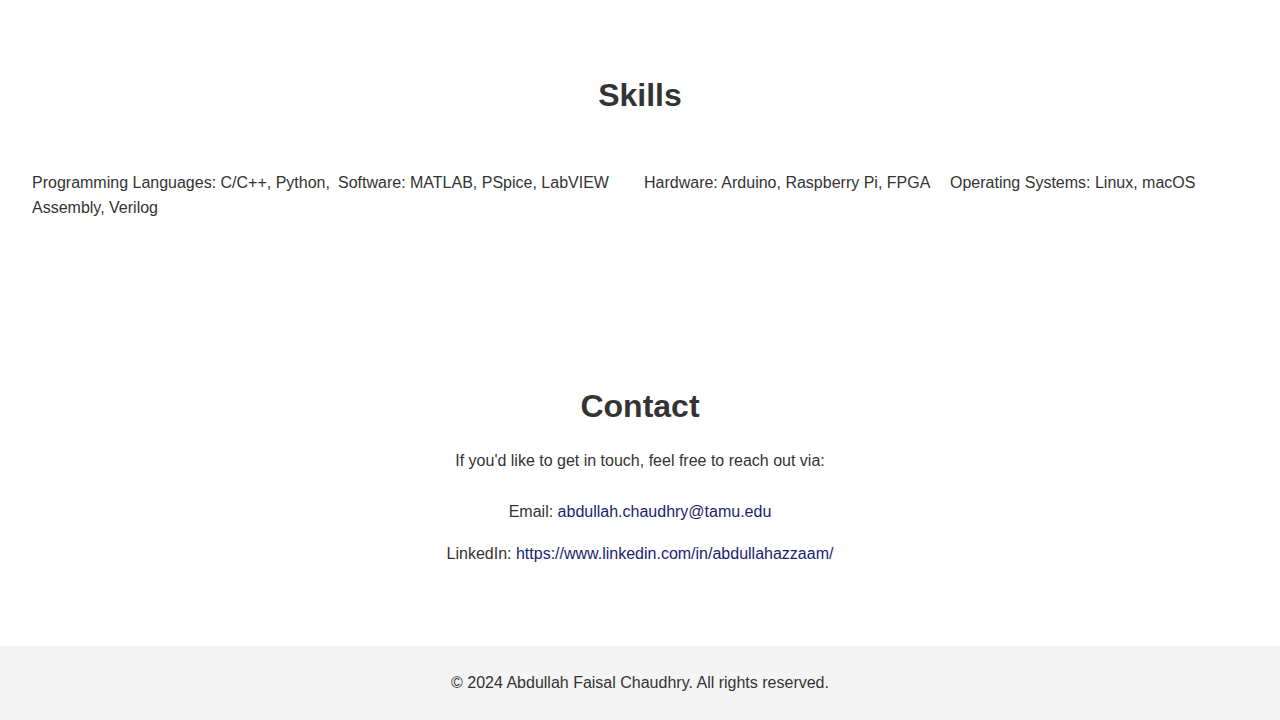
==== commit 7c037167: "Update index.html" ====
--- a/index.html
+++ b/index.html
@@ -32,7 +32,7 @@
     <section id="about">
         <h2>About Me</h2>
         <img src="aboutme.jpg" alt="Profile-Pic" class="profile-photo">
-        <p>Final-year undergraduate student at Texas A&M University at Qatar pursuing a Bachelor of Science in Electrical and Computer Engineering. I aim to develop my knowledge in the current field of computing and hardware/software development. Furthermore, my focus on the implementation and engineering of computing solutions for real-world issues is tenable. As I look to the future, I aim to diversify my experiences as a leader and a student by participating in a greater array of opportunities. My confidence and belief give me a great outlook on the future, and I am determined to work my way towards the highest of honors.</p>
+        <p>First-year graduate student at Texas A&M University pursuing a Master of Science in Computer Engineering. I aim to develop my knowledge in the current field of computing and hardware/software development. Furthermore, my focus on the implementation and engineering of computing solutions for real-world issues is tenable. As I look to the future, I aim to diversify my experiences as a leader and a student by participating in a greater array of opportunities. My confidence and belief give me a great outlook on the future, and I am determined to work my way towards the highest of honors.</p>
     </section>
 
     <section id="projects">
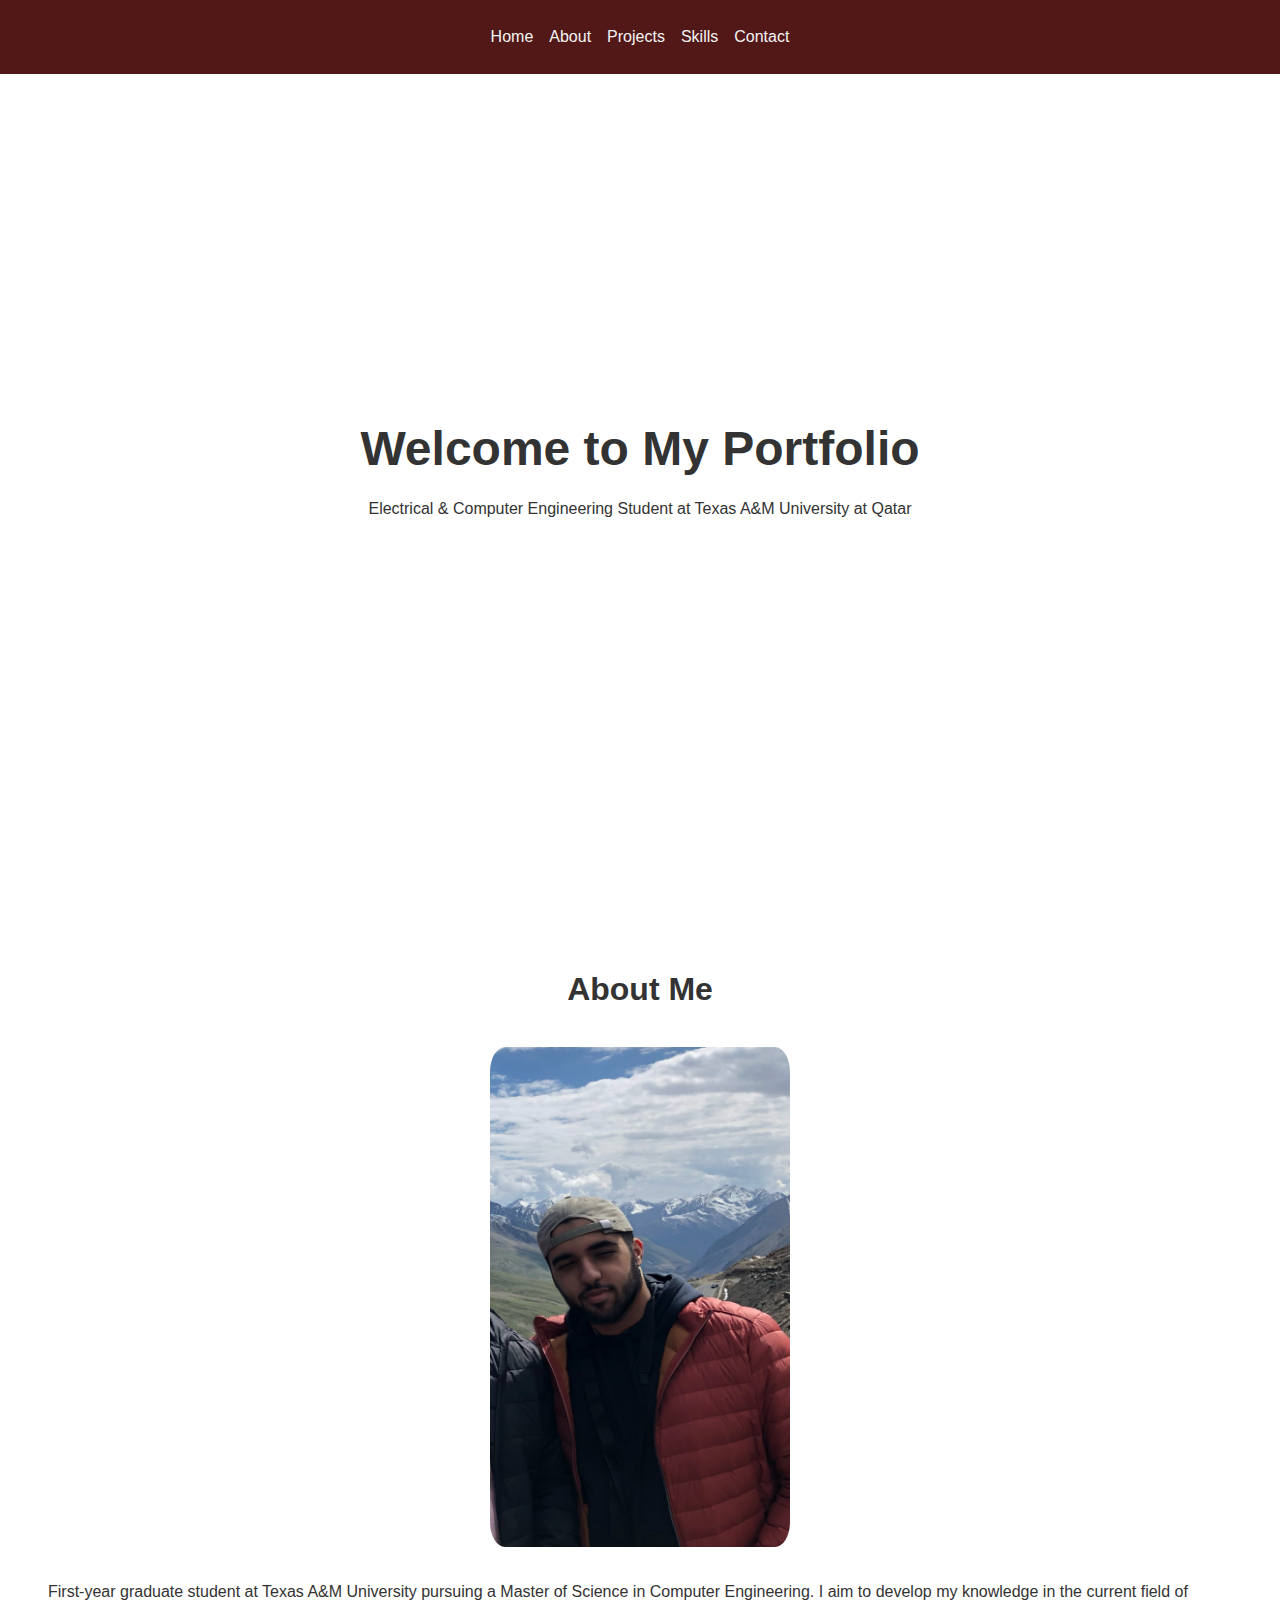
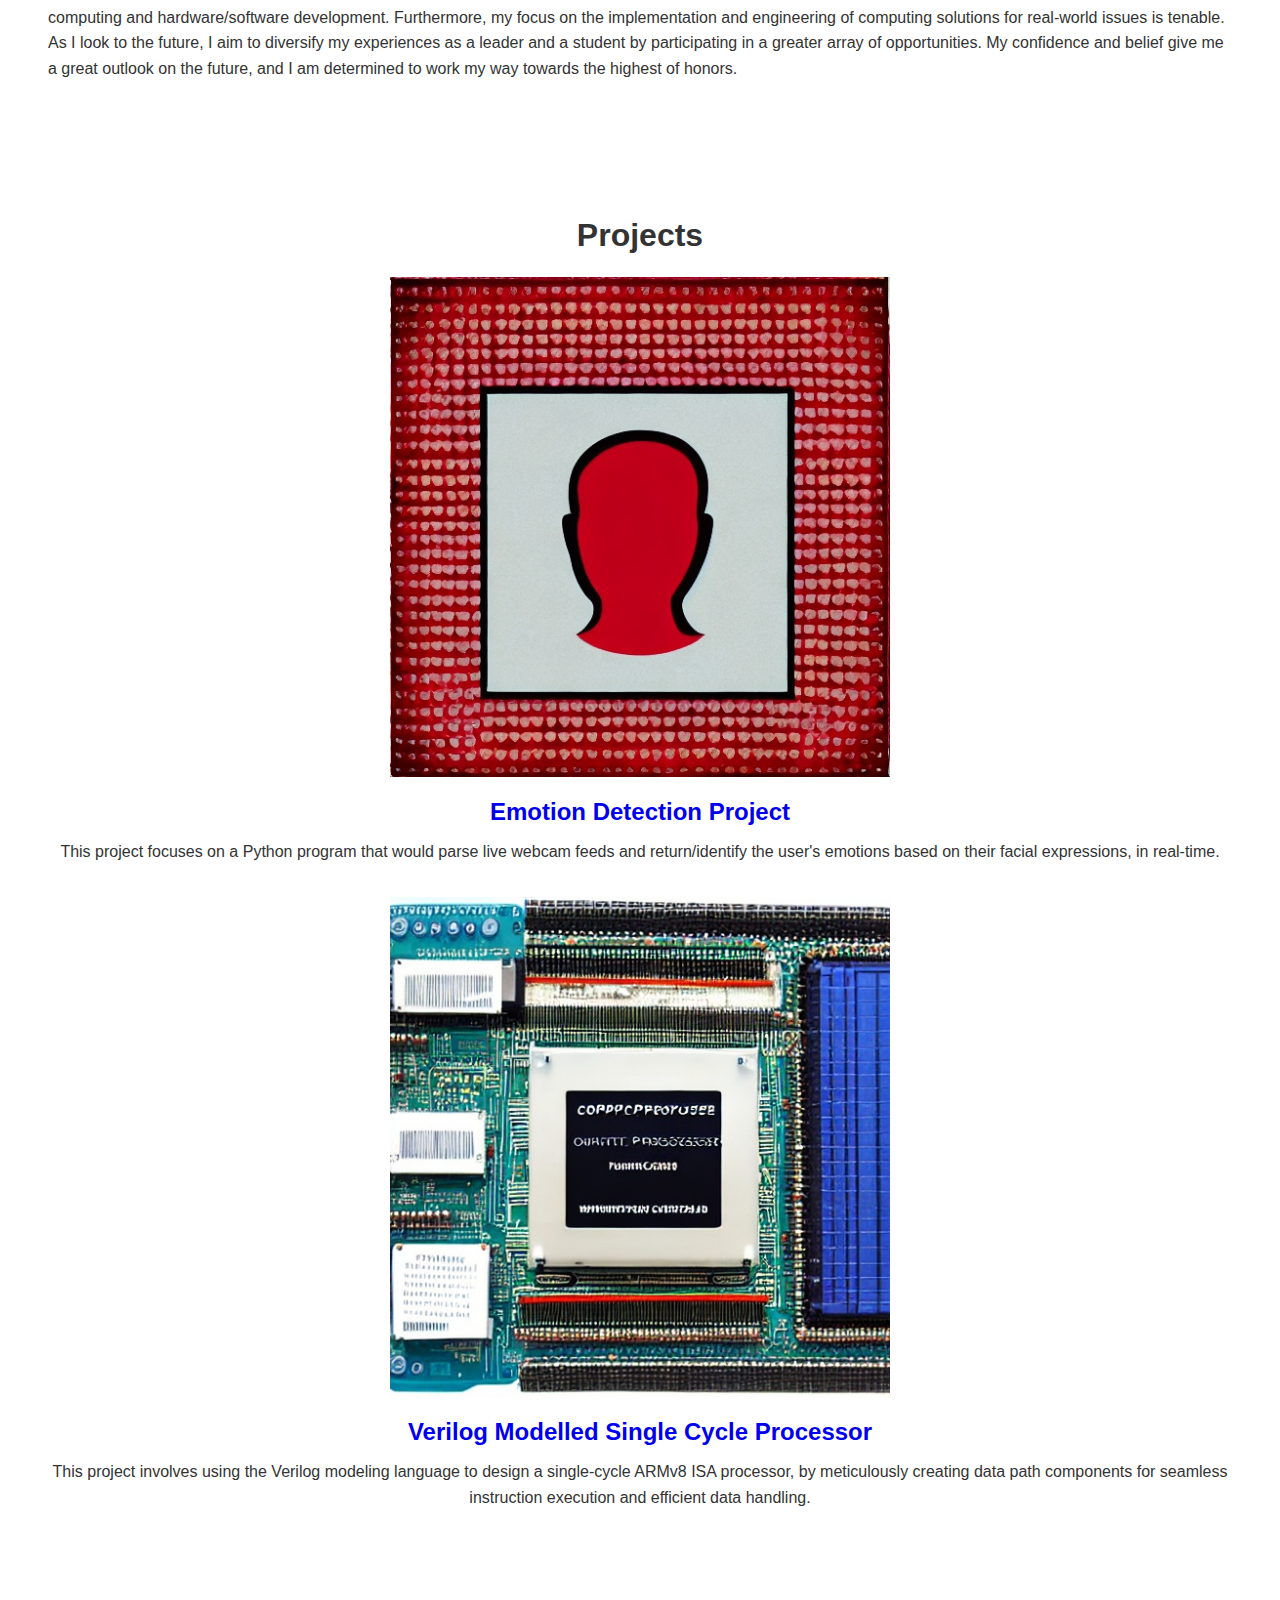
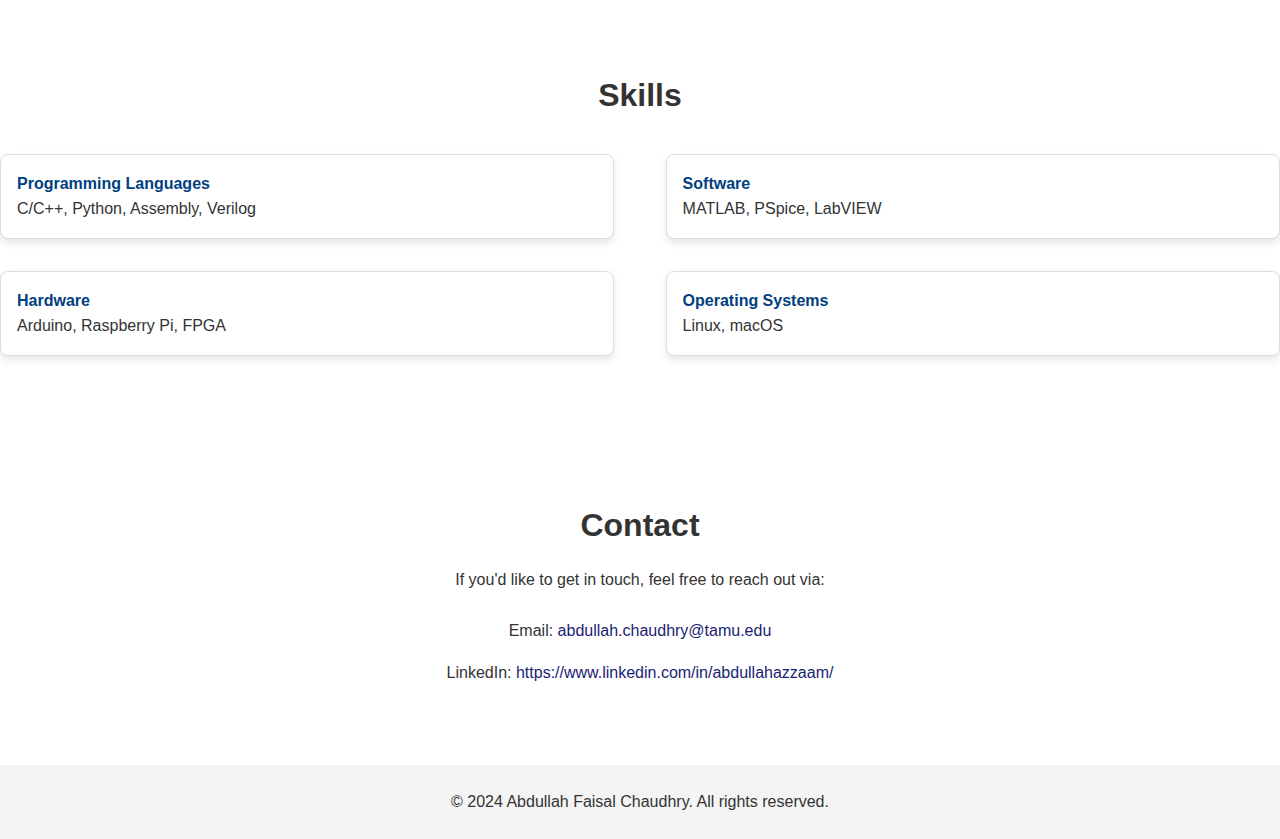
==== commit a77a9823: "Redesign of skills section (adding skills card styles)" ====
--- a/index.html
+++ b/index.html
@@ -52,11 +52,29 @@
 
     <section id="skills">
         <h2>Skills</h2>
-        <ul>
+        <div class="skills-container">
+            <div class="skill-card">
+                <h4>Programming Languages</h4>
+                <p>C/C++, Python, Assembly, Verilog</p>
+            </div>
+            <div class="skill-card">
+                <h4>Software</h4>
+                <p>MATLAB, PSpice, LabVIEW</p>
+            </div>
+            <div class="skill-card">
+                <h4>Hardware</h4>
+                <p>Arduino, Raspberry Pi, FPGA</p>
+            </div>
+            <div class="skill-card">
+                <h4>Operating Systems</h4>
+                <p>Linux, macOS</p>
+            </div>
+        </div>
+        <!-- <ul>
             <li>Programming Languages: C/C++, Python, Assembly, Verilog</li>
             <li>Software: MATLAB, PSpice, LabVIEW</li>
             <li>Hardware: Arduino, Raspberry Pi, FPGA</li>
-            <li>Operating Systems: Linux, macOS</li>
+            <li>Operating Systems: Linux, macOS</li> -->
             <!-- Add more skills as needed -->
         </ul>
     </section>
--- a/styles.css
+++ b/styles.css
@@ -142,6 +142,24 @@
     grid-gap: 0.5rem;
     padding: 2rem;
 }
+.skills-container {
+    display: flex;
+    flex-wrap: wrap;
+    justify-content: space-between;
+}
+.skill-card {
+    background-color: #fff;
+    border: 1px solid #ddd;
+    border-radius: 8px;
+    padding: 1rem;
+    margin: 1rem 0;
+    width: 48%;
+    box-shadow: 0 4px 8px rgba(0, 0, 0, 0.1);
+}
+.skill-card h4 {
+    margin-top: 0;
+    color: #004080;
+}
 
 /* Contact */
 #contact ul {
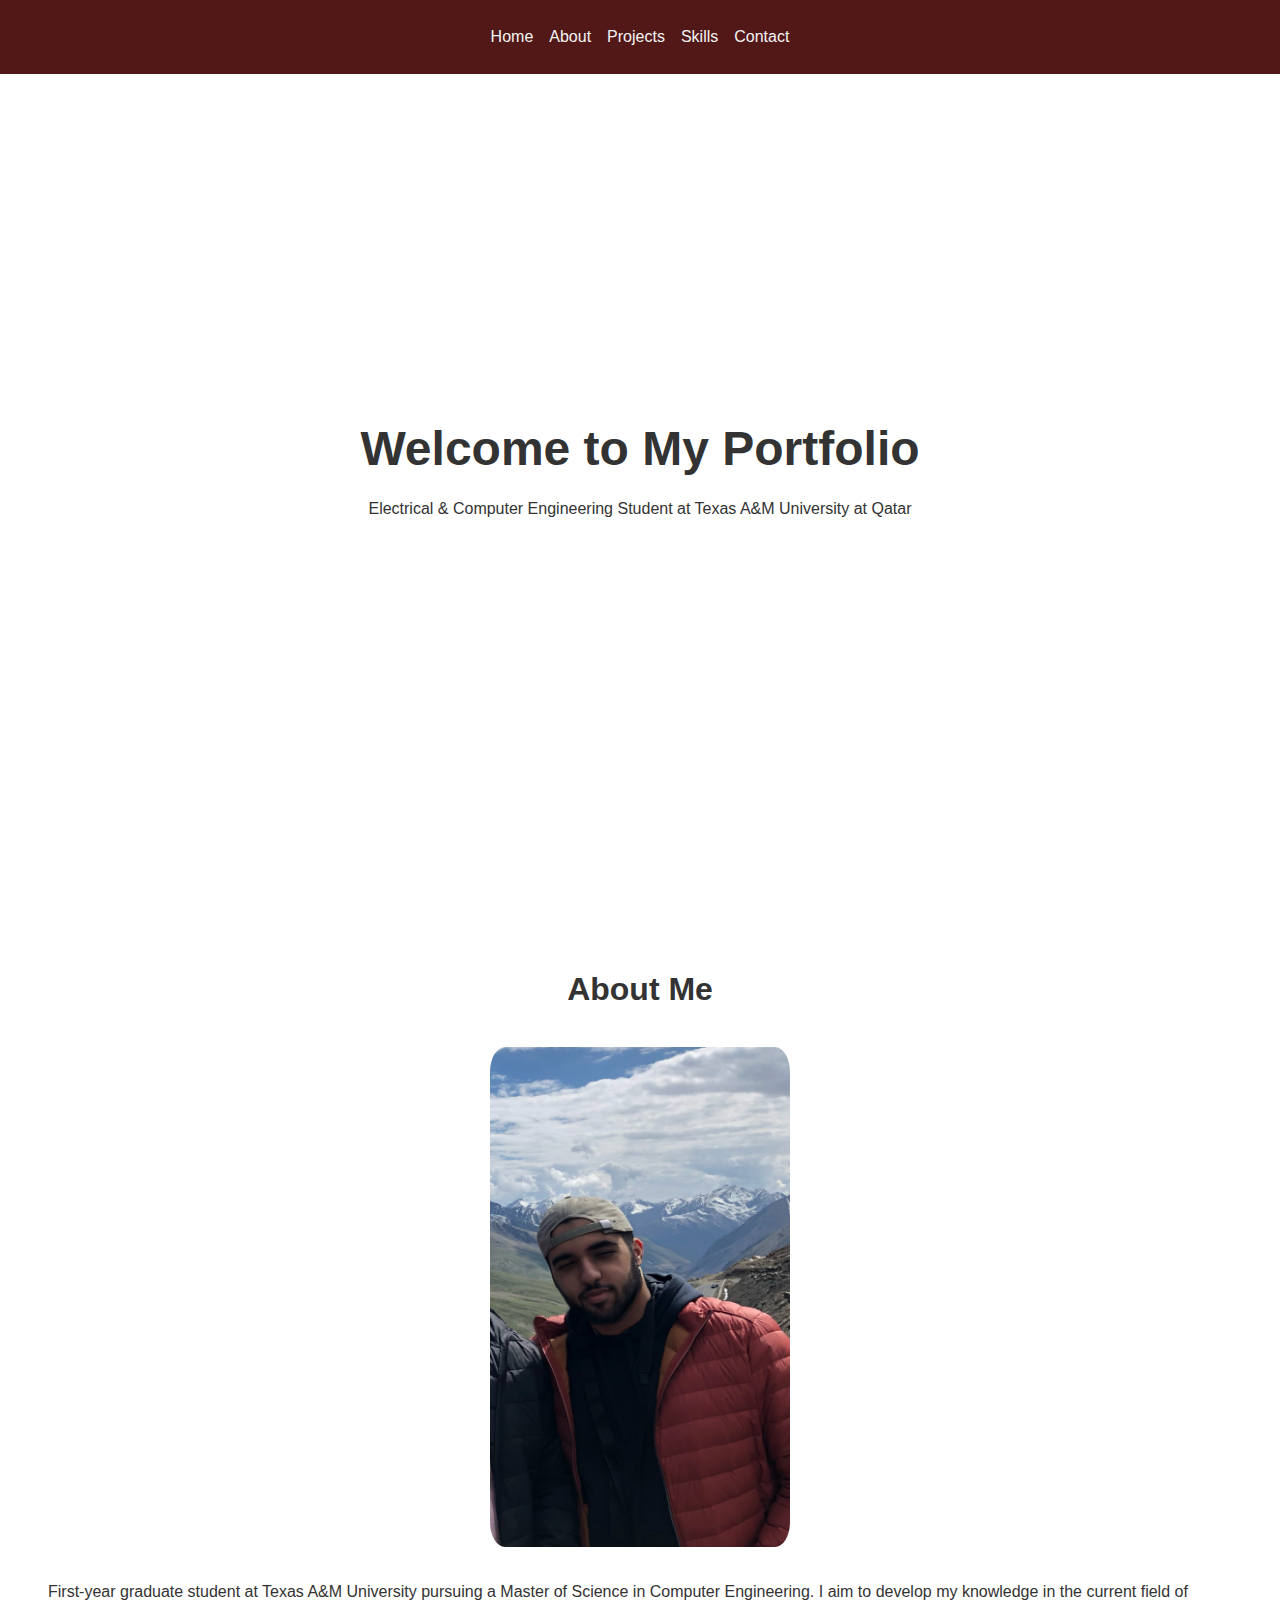
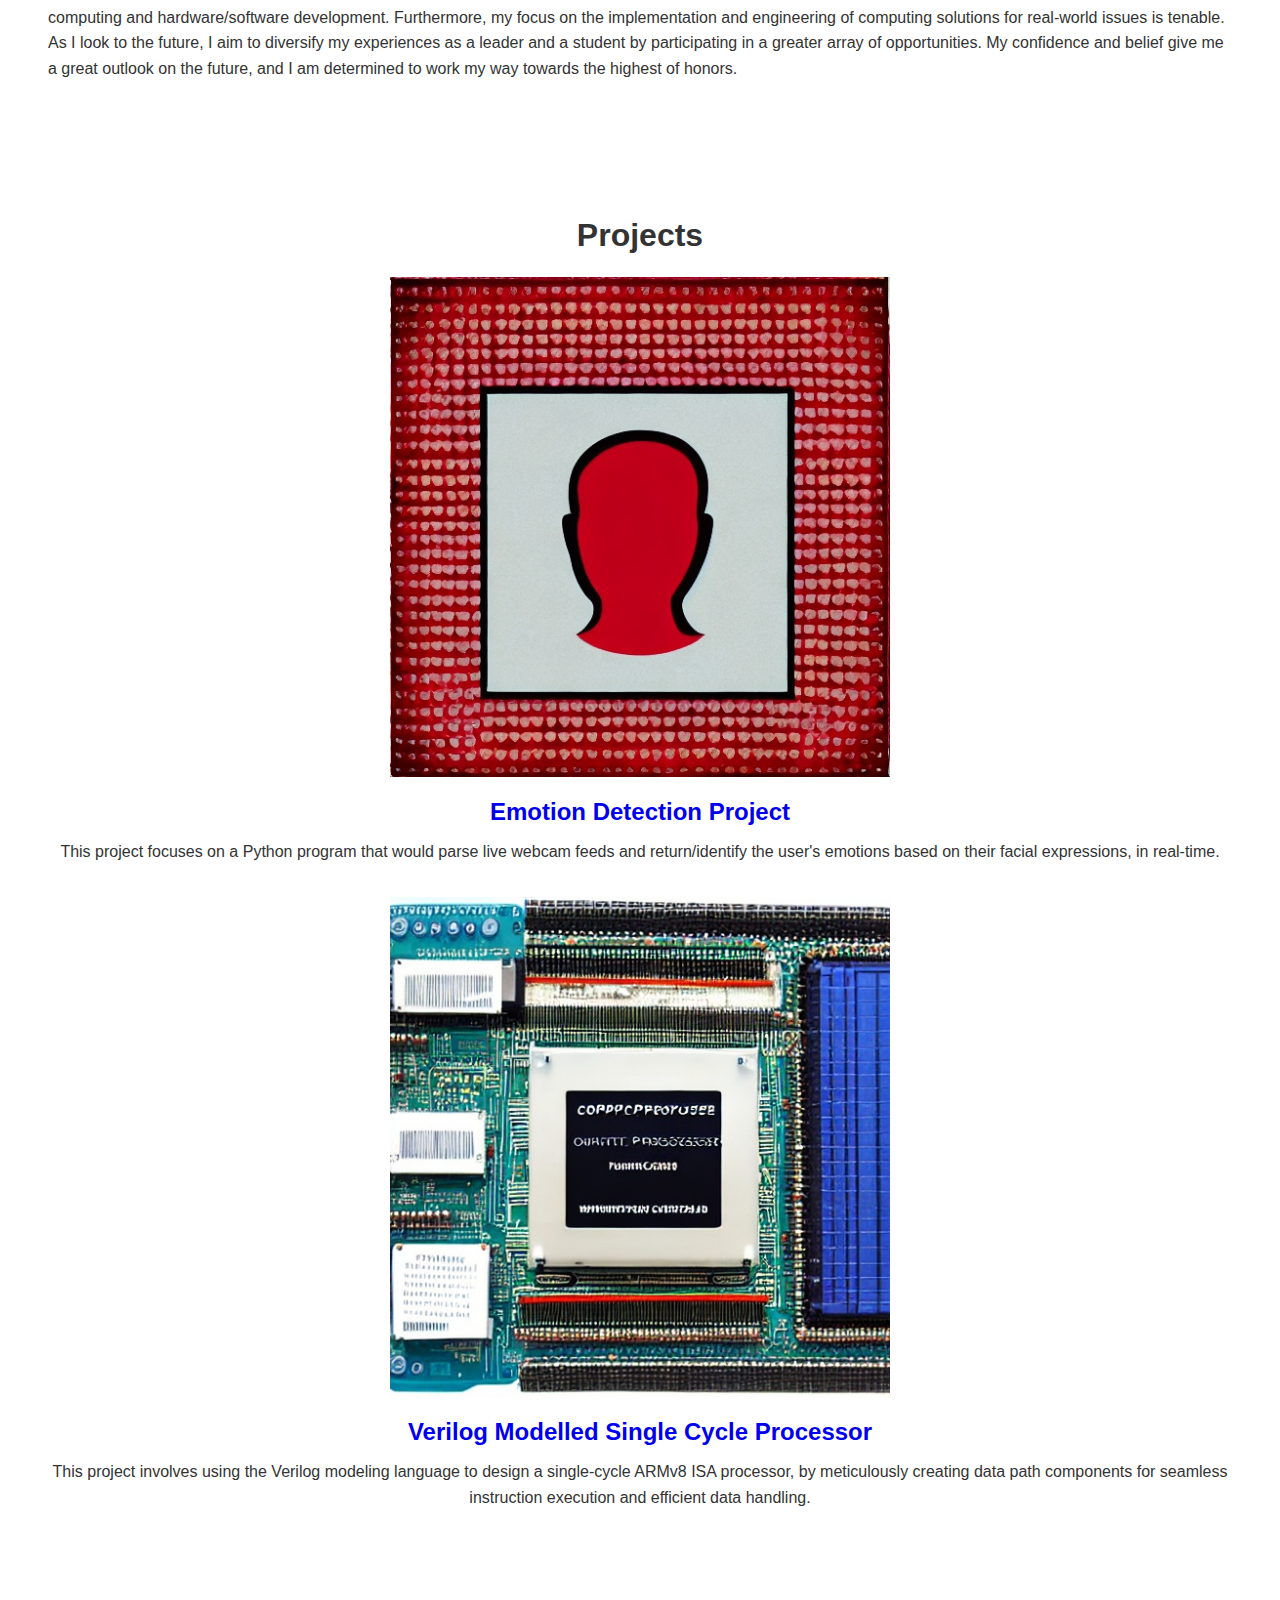
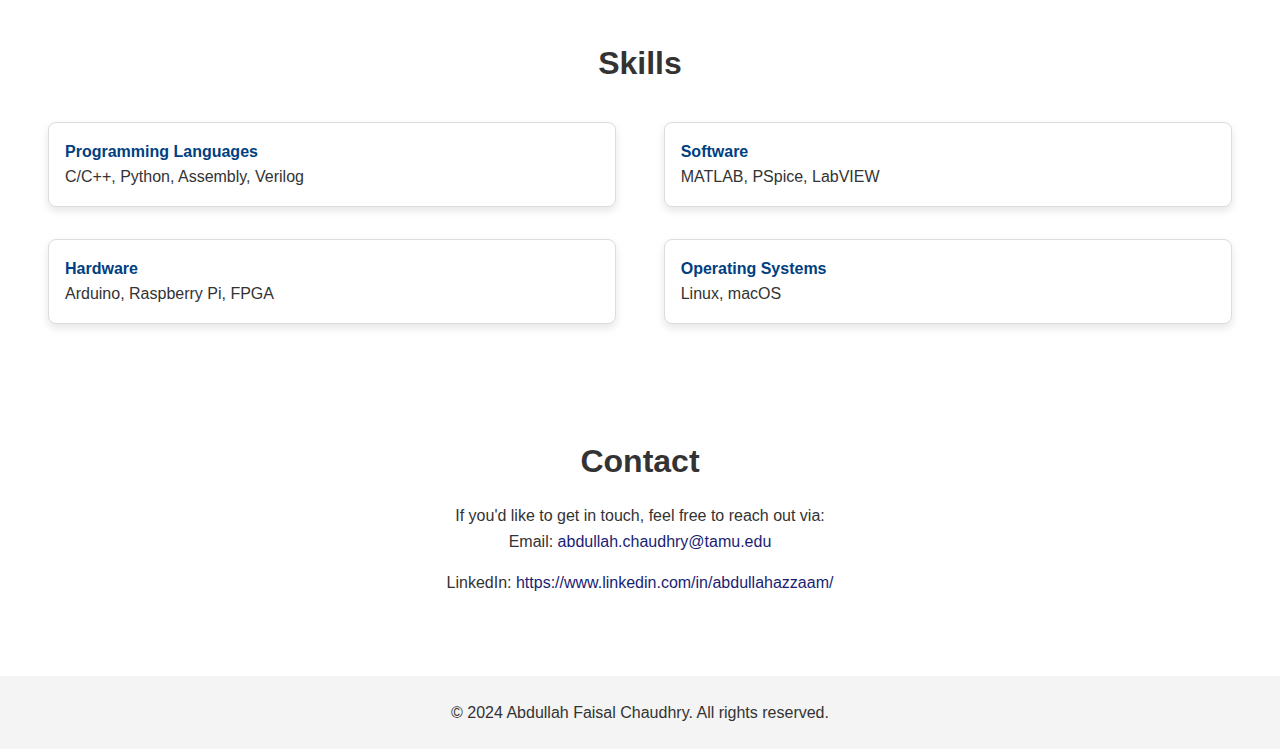
==== commit 5f0b1e64: "skills card fix" ====
--- a/index.html
+++ b/index.html
@@ -27,7 +27,6 @@
             <p>Electrical & Computer Engineering Student at Texas A&M University at Qatar</p>
         </div>
     </section>
-
 
     <section id="about">
         <h2>About Me</h2>
@@ -70,23 +69,14 @@
                 <p>Linux, macOS</p>
             </div>
         </div>
-        <!-- <ul>
-            <li>Programming Languages: C/C++, Python, Assembly, Verilog</li>
-            <li>Software: MATLAB, PSpice, LabVIEW</li>
-            <li>Hardware: Arduino, Raspberry Pi, FPGA</li>
-            <li>Operating Systems: Linux, macOS</li> -->
-            <!-- Add more skills as needed -->
-        </ul>
     </section>
 
     <section id="contact">
         <h2>Contact</h2>
         <p>If you'd like to get in touch, feel free to reach out via:</p>
-        <p><br></p>
         <ul>
             <li>Email: <a href="mailto:abdullah.chaudhry@tamu.edu">abdullah.chaudhry@tamu.edu</a></li>
             <li>LinkedIn: <a href="https://www.linkedin.com/in/abdullahazzaam/" target="_blank">https://www.linkedin.com/in/abdullahazzaam/</a></li>
-            <!--<li>GitHub: <a href="https://github.com/your-github/" target="_blank">your-github</a></li>-->
         </ul>
     </section>
 
--- a/styles.css
+++ b/styles.css
@@ -136,11 +136,8 @@
 }
 
 /* Skills */
-#skills ul {
-    display: grid;
-    grid-template-columns: repeat(auto-fit, minmax(200px, 1fr));
-    grid-gap: 0.5rem;
-    padding: 2rem;
+#skills {
+    padding: 2rem 3rem;
 }
 .skills-container {
     display: flex;
